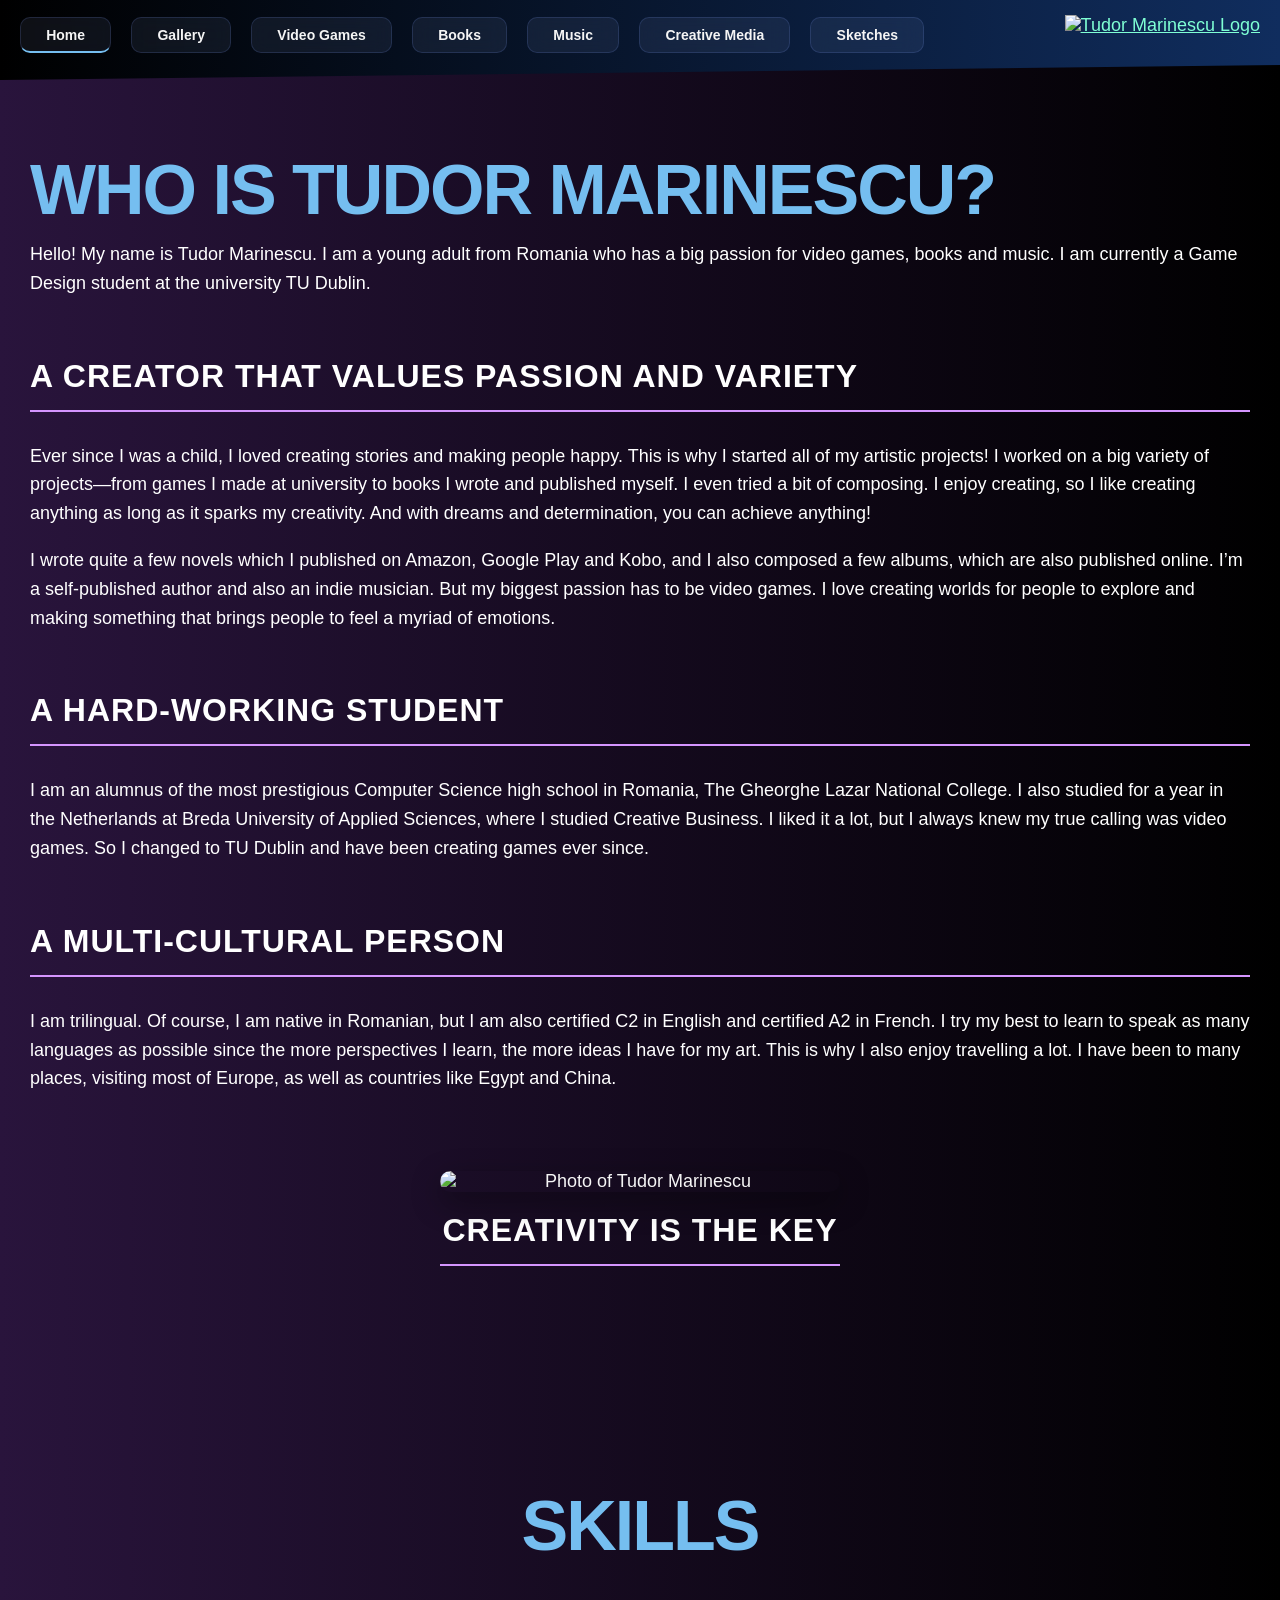
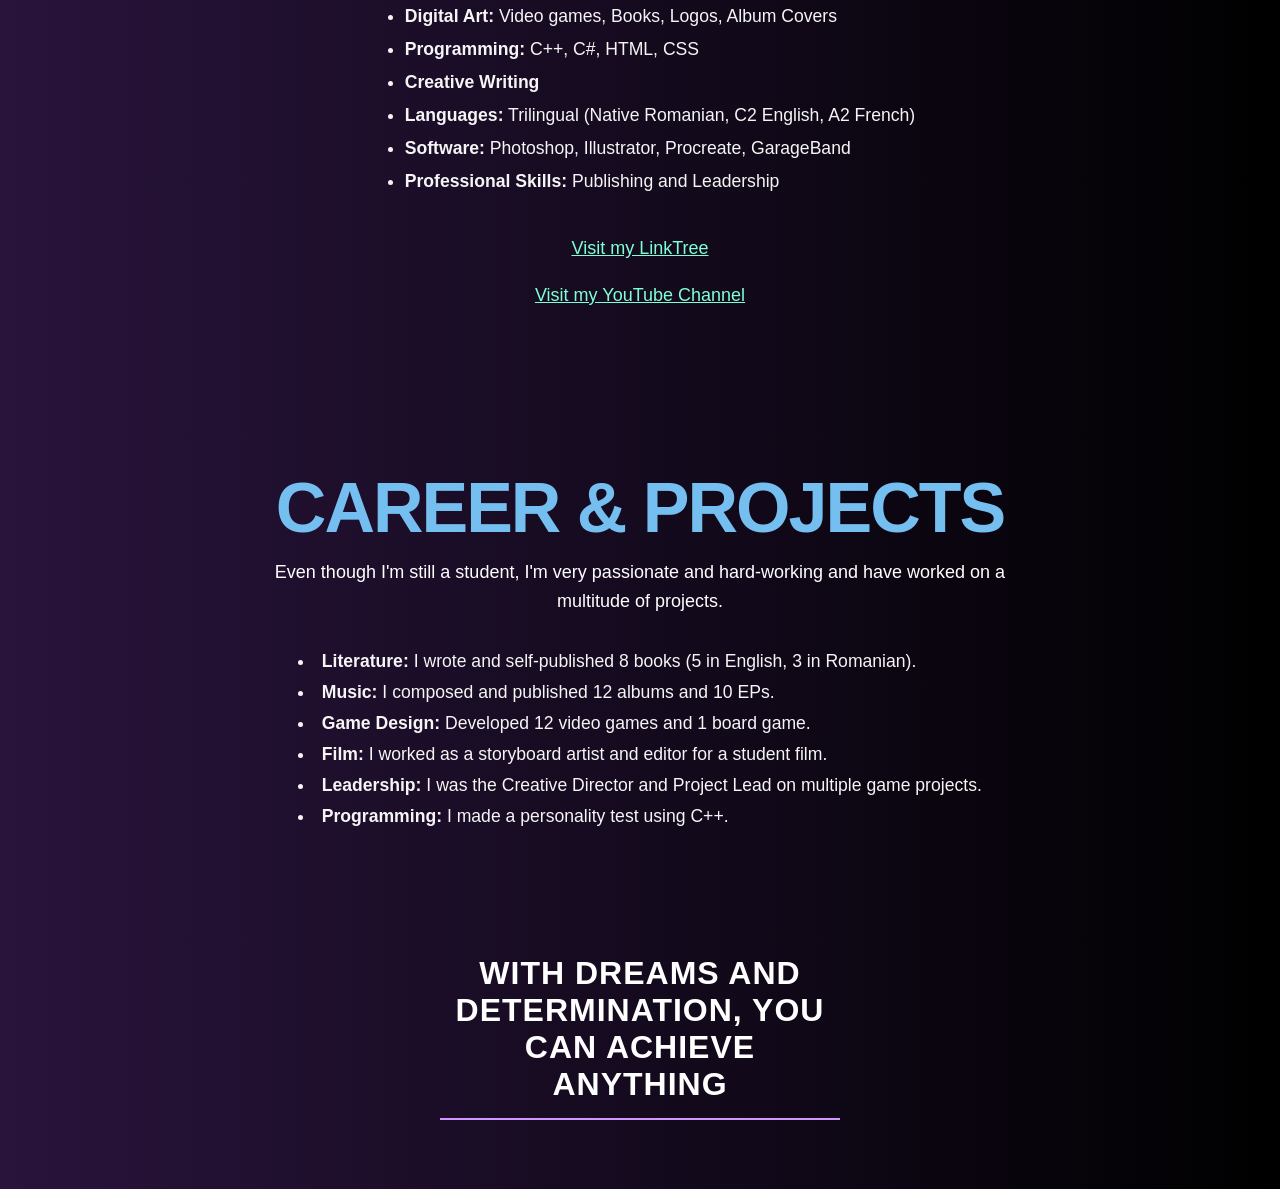
==== index.html @ 8385290d "Many changes Titles now hop and fade in, the burger menu turns into an x and has a new ui when opene" ====
<!DOCTYPE html>
<html lang="en">
<head>
    <meta charset="UTF-8">
    <meta name="viewport" content="width=device-width, initial-scale=1.0">
    <title>Tudor Marinescu | Home</title>
    
    <link rel="icon" type="image/png" href="https://raw.githubusercontent.com/Starlitriver1234/WebsiteArt/main/Images/LogoTudor.png">
    <link rel="stylesheet" href="style.css">
    
    <style>
        html { 
            scroll-behavior: smooth !important; 
        }

        .gallery-header {
            text-align: left;
            padding: 140px 20px 20px 20px;
        }

        .gallery-header h1 {
            font-family: 'Segoe UI', sans-serif;
            font-size: clamp(40px, 8vw, 70px);
            font-weight: 800;
            color: #75BEF0;
            margin: 0;
            letter-spacing: -2px;
            text-transform: uppercase;
        }

        /* Fade logic classes added here */
        .fade-title {
            opacity: 0; 
            transition: opacity 1s ease-in-out; 
        }

        .fade-title.fade-in {
            opacity: 1;
        }

        #Skills.gallery-header, 
        #Career.gallery-header {
            padding-top: 40px;
        }

        .logo-section {
            width: 90%;
            max-width: 400px;
            margin: 40px auto; 
            text-align: center;
            cursor: pointer;
        }

        .logo-section img {
            width: 100%;
            height: auto;
            border-radius: 12px;
            display: block;
            margin: 0 auto;
            box-shadow: 0 10px 30px rgba(0,0,0,0.4);
            transition: opacity 0.4s ease, transform 0.4s ease, filter 0.4s ease;
            will-change: transform, filter; 
            pointer-events: none;
            user-select: none;
        }

        .logo-section:hover img {
            transform: scale(1.04);
            filter: brightness(1.08) contrast(1.02);
        }

        /* --- DESKTOP NAVBAR FIX FOR BACKGROUND GRADIENT --- */
        .navbar::before {
            z-index: -1; 
            pointer-events: none;
        }

        /* --- MOBILE NAV & ANIMATIONS --- */
        @media screen and (max-width: 768px) {
            .menu-toggle {
                display: flex;
                flex-direction: column;
                gap: 5px;
                cursor: pointer;
                z-index: 1003;
            }
            
            .bar {
                width: 25px;
                height: 3px;
                background-color: #75BEF0 !important;
                display: block;
                transform-origin: center;
                transition: all 0.3s ease-in-out;
            }

            .menu-toggle.is-active .bar:nth-child(1) {
                transform: translateY(8px) rotate(45deg);
            }
            .menu-toggle.is-active .bar:nth-child(2) {
                opacity: 0;
            }
            .menu-toggle.is-active .bar:nth-child(3) {
                transform: translateY(-8px) rotate(-45deg);
            }

            .nav-links {
                display: flex; 
                flex-direction: column;
                position: absolute;
                top: 0;
                left: 0;
                width: 100%;
                background: rgba(16, 45, 94, 0.98);
                padding: 90px 0 20px 0;
                box-shadow: 0 15px 35px rgba(0, 0, 0, 0.5);
                border-bottom-left-radius: 16px; 
                border-bottom-right-radius: 16px;
                backdrop-filter: blur(12px);
                -webkit-backdrop-filter: blur(12px);
                z-index: -1; 
                
                /* Smooth Slide Setup */
                opacity: 0;
                visibility: hidden;
                transform: translateY(-100%);
                transition: transform 0.5s ease-in-out, opacity 0.4s ease-in-out, visibility 0.5s;
                max-height: 85vh; 
                overflow-y: auto; 
            }

            .nav-links.active { 
                opacity: 1;
                visibility: visible;
                transform: translateY(0);
            }

            .nav-btn {
                width: 85%;
                margin: 8px auto;
                text-align: center;
                font-size: 16px;
                padding: 14px 20px;
                background: rgba(255, 255, 255, 0.05);
                border: 1px solid rgba(117, 190, 240, 0.2);
                border-radius: 12px;
                box-shadow: 0 4px 6px rgba(0, 0, 0, 0.1);
                display: block;
                
                opacity: 0;
                transform: translateY(-8px);
                transition: opacity 0.3s ease, transform 0.3s ease, background 0.2s, border-color 0.2s;
            }

            .nav-links.active .nav-btn {
                opacity: 1;
                transform: translateY(0);
            }

            .nav-links.active .nav-btn:nth-child(1) { transition-delay: 0.14s; }
            .nav-links.active .nav-btn:nth-child(2) { transition-delay: 0.18s; }
            .nav-links.active .nav-btn:nth-child(3) { transition-delay: 0.22s; }
            .nav-links.active .nav-btn:nth-child(4) { transition-delay: 0.26s; }
            .nav-links.active .nav-btn:nth-child(5) { transition-delay: 0.30s; }
            .nav-links.active .nav-btn:nth-child(6) { transition-delay: 0.34s; }

            .gallery-header {
                padding-top: 100px; 
            }
        }

        /* --- LIGHTBOX MODAL --- */
        .lightbox {
            display: none;
            position: fixed;
            inset: 0;
            background: rgba(0, 0, 0, 0.95);
            z-index: 9999;
            justify-content: center;
            align-items: center;
            user-select: none;
        }

        .lb-content {
            position: relative;
            width: 90vw;
            height: 90vh;
            display: flex;
            justify-content: center;
            align-items: center;
            overflow: hidden;
            border-radius: 4px;
        }

        .lb-content img {
            max-width: 100%;
            max-height: 100%;
            object-fit: contain;
            cursor: zoom-in;
            transition: transform 0.25s cubic-bezier(0.25, 1, 0.5, 1);
            transform-origin: center center;
            will-change: transform;
            user-select: none;
            -webkit-user-drag: none;
        }

        .lb-content img.zoomed {
            transform: scale(2.5);
            cursor: zoom-out;
        }

        /* --- LIGHTBOX BUTTON CONTROLS --- */
        .control-btn {
            position: absolute;
            background: rgba(255, 255, 255, 0.1);
            color: white;
            border: none;
            font-size: 24px;
            width: 50px;
            height: 50px;
            border-radius: 50%;
            cursor: pointer;
            display: flex;
            justify-content: center;
            align-items: center;
            backdrop-filter: blur(4px);
            transition: background 0.2s, transform 0.1s;
            z-index: 10001;
        }

        .control-btn:hover {
            background: rgba(255, 255, 255, 0.25);
        }

        .control-btn:active {
            transform: scale(0.95);
        }

        .close-btn { top: 20px; right: 20px; font-size: 28px; }

        @media screen and (max-width: 768px) {
            .control-btn { width: 44px; height: 44px; font-size: 20px; }
        }
    </style>
</head>

<body>
    <nav class="navbar">
        <div class="menu-toggle" id="mobile-menu">
            <span class="bar"></span>
            <span class="bar"></span>
            <span class="bar"></span>
        </div>
        
        <div class="nav-links">
            <a href="index.html" class="nav-btn active" id="home-link">Home</a>
            <a href="gallery.html" class="nav-btn">Gallery</a> 
            <a href="games.html" class="nav-btn">Video Games</a>
            <a href="books.html" class="nav-btn">Books</a>
            <a href="music.html" class="nav-btn">Music</a>
            <a href="media.html" class="nav-btn">Creative Media</a>
            <a href="sketches.html" class="nav-btn">Sketches</a>
        </div>

        <div class="nav-logo">
            <a href="index.html">
                <img src="https://raw.githubusercontent.com/Starlitriver1234/WebsiteArt/main/Images/LogoTudor.png" alt="Tudor Marinescu Logo">
            </a>
        </div>
    </nav>

    <main>
        <section id="About" class="gallery-header">
            <h1 class="fade-title">Who is Tudor Marinescu?</h1>
            <p>Hello! My name is Tudor Marinescu. I am a young adult from Romania who has a big passion for video games, books and music. I am currently a Game Design student at the university TU Dublin.</p>
            
            <h2>A creator that values passion and variety</h2>
            <p>Ever since I was a child, I loved creating stories and making people happy. This is why I started all of my artistic projects! I worked on a big variety of projects—from games I made at university to books I wrote and published myself. I even tried a bit of composing. I enjoy creating, so I like creating anything as long as it sparks my creativity. And with dreams and determination, you can achieve anything!</p>
            <p>I wrote quite a few novels which I published on Amazon, Google Play and Kobo, and I also composed a few albums, which are also published online. I’m a self-published author and also an indie musician. But my biggest passion has to be video games. I love creating worlds for people to explore and making something that brings people to feel a myriad of emotions.</p>
            
            <h2>A hard-working student</h2>
            <p>I am an alumnus of the most prestigious Computer Science high school in Romania, The Gheorghe Lazar National College. I also studied for a year in the Netherlands at Breda University of Applied Sciences, where I studied Creative Business. I liked it a lot, but I always knew my true calling was video games. So I changed to TU Dublin and have been creating games ever since.</p>
            
            <h2>A multi-cultural person</h2>
            <p>I am trilingual. Of course, I am native in Romanian, but I am also certified C2 in English and certified A2 in French. I try my best to learn to speak as many languages as possible since the more perspectives I learn, the more ideas I have for my art. This is why I also enjoy travelling a lot. I have been to many places, visiting most of Europe, as well as countries like Egypt and China.</p>
        </section>

        <div class="logo-section">
            <img src="https://raw.githubusercontent.com/Starlitriver1234/WebsiteArt/main/Images/Tudor.jpg" alt="Photo of Tudor Marinescu">
            <h2 style="margin-top: 20px;">Creativity is the Key</h2>
        </div>

        <section id="Skills" class="gallery-header">
            <header class="gallery-header">
            <h1 class="fade-title" style="text-align: center;">Skills</h1>
            </header>
            <ul>
                <li><strong>Digital Art:</strong> Video games, Books, Logos, Album Covers</li>
                <li><strong>Programming:</strong> C++, C#, HTML, CSS</li>
                <li><strong>Creative Writing</strong></li>
                <li><strong>Languages:</strong> Trilingual (Native Romanian, C2 English, A2 French)</li>
                <li><strong>Software:</strong> Photoshop, Illustrator, Procreate, GarageBand</li>
                <li><strong>Professional Skills:</strong> Publishing and Leadership</li>
            </ul>
            <p><a href="https://linktr.ee/tudor.marinescu" target="_blank" rel="noopener noreferrer">Visit my LinkTree</a></p>
            <p><a href="https://www.youtube.com/@TudorMarinescu123" target="_blank" rel="noopener noreferrer">Visit my YouTube Channel</a></p>
        </section>

        <section id="Career" class="gallery-header">
            <h1 class="fade-title">Career & Projects</h1>
            <p>Even though I'm still a student, I'm very passionate and hard-working and have worked on a multitude of projects.</p>
            <ul>
                <li><strong>Literature:</strong> I wrote and self-published 8 books (5 in English, 3 in Romanian).</li>
                <li><strong>Music:</strong> I composed and published 12 albums and 10 EPs.</li>
                <li><strong>Game Design:</strong> Developed 12 video games and 1 board game.</li>
                <li><strong>Film:</strong> I worked as a storyboard artist and editor for a student film.</li>
                <li><strong>Leadership:</strong> I was the Creative Director and Project Lead on multiple game projects.</li>
                <li><strong>Programming:</strong> I made a personality test using C++.</li>
            </ul>
        </section>

        <div class="logo-section">
            <img src="https://raw.githubusercontent.com/Starlitriver1234/WebsiteArt/main/Images/Photo.jpg" alt="Tudor's Creative Setup">
            <h2 style="margin-top: 20px;">With dreams and determination, you can achieve anything</h2>
        </div>

        <div class="logo-section">
            <img src="https://raw.githubusercontent.com/Starlitriver1234/WebsiteArt/main/Images/logo.jpg" alt="Tudor Marinescu Brand Logo">
        </div>
    </main>

    <!-- LIGHTBOX HTML -->
    <div id="lightbox" class="lightbox">
        <button class="control-btn close-btn" aria-label="Close lightbox">&times;</button>
        <div class="lb-content">
            <img id="lightbox-img" src="" alt="Full Artwork View" oncontextmenu="return false;" ondragstart="return false;">
        </div>
    </div>

    <script>
        // --- MOBILE NAV LOGIC ---
        const menuBtn = document.querySelector('#mobile-menu');
        const navLinks = document.querySelector('.nav-links');

        if (menuBtn && navLinks) {
            // Toggle menu open/close and trigger burger animation (X)
            menuBtn.addEventListener('click', () => {
                navLinks.classList.toggle('active');
                menuBtn.classList.toggle('is-active');
            });
            
            // Close the menu automatically when a link is clicked
            document.querySelectorAll('.nav-btn').forEach(btn => {
                btn.addEventListener('click', () => {
                    navLinks.classList.remove('active');
                    menuBtn.classList.remove('is-active');
                });
            });
        }


        // Reset Scroll on Refresh
        if (history.scrollRestoration) {
            history.scrollRestoration = 'manual';
        }
        window.scrollTo(0, 0);

        // --- LIGHTBOX & ZOOM LOGIC ---
        const lb = document.getElementById('lightbox');
        const lbImg = document.getElementById('lightbox-img');
        const mediaSections = document.querySelectorAll('.logo-section'); 

        // --- GALLERY COMPRESSION APPLIED TO PREVIEW IMAGES ---
        const cacheVersion = "1";
        document.querySelectorAll('.logo-section img').forEach(img => {
            const rawUrl = img.src;
            img.setAttribute('data-raw', rawUrl); 
            img.loading = "lazy";
            img.decoding = "async";
            
            const cleanUrl = rawUrl.replace(/^https?:\/\//, '');
            img.src = `https://images.weserv.nl/?url=${cleanUrl}&w=600&q=82&v=${cacheVersion}`;
            
            img.onerror = () => { img.src = rawUrl; };
        });

        const resetZoom = () => {
            lbImg.classList.remove('zoomed');
            lbImg.style.transform = '';
            lbImg.style.transformOrigin = 'center center';
        };

        const closeLb = () => {
            lb.style.display = "none";
            resetZoom();
            lbImg.src = ""; 
            document.body.style.overflow = "";
        };

        mediaSections.forEach(section => {
            const img = section.querySelector('img');
            if (!img) return;
            
            section.onmouseenter = () => {
                const prefetchRaw = new Image();
                prefetchRaw.src = img.getAttribute('data-raw');
            };

            section.onclick = () => {
                lb.style.display = "flex";
                resetZoom();
                lbImg.src = img.getAttribute('data-raw'); 
                document.body.style.overflow = "hidden";
            };
        });

        const handlePan = (e) => {
            if (!lbImg.classList.contains('zoomed')) return;
            
            const rect = document.querySelector('.lb-content').getBoundingClientRect();
            
            let clientX, clientY;
            if (e.touches && e.touches.length > 0) {
                clientX = e.touches[0].clientX;
                clientY = e.touches[0].clientY;
            } else {
                clientX = e.clientX;
                clientY = e.clientY;
            }
            
            if (clientX === undefined || clientY === undefined) return;

            const x = ((clientX - rect.left) / rect.width) * 100;
            const y = ((clientY - rect.top) / rect.height) * 100;

            lbImg.style.transformOrigin = `${x}% ${y}%`;
        };

        lbImg.onclick = (e) => {
            e.stopPropagation();
            lbImg.classList.toggle('zoomed');
            if (lbImg.classList.contains('zoomed')) {
                handlePan(e);
            } else {
                lbImg.style.transformOrigin = 'center center';
            }
        };

        lbImg.onmousemove = handlePan;
        lbImg.ontouchmove = handlePan;

        document.querySelector('.close-btn').onclick = closeLb;

        lb.onclick = (e) => { 
            if (e.target === lb || e.target.classList.contains('lb-content')) {
                closeLb();
            }
        };

        window.onkeydown = (e) => {
            if (lb.style.display === "flex" && e.key === "Escape") {
                closeLb();
            }
        };

        document.addEventListener('contextmenu', (e) => { if (e.target.id === 'lightbox-img') e.preventDefault(); });
        document.addEventListener('dragstart', (e) => { if (e.target.id === 'lightbox-img') e.preventDefault(); });

        // --- Fade logic below ---
        const titles = document.querySelectorAll('.fade-title');

        const observer = new IntersectionObserver((entries) => {
            entries.forEach(entry => {
                if (entry.isIntersecting) {
                    entry.target.classList.add('fade-in');
                } else {
                    entry.target.classList.remove('fade-in');
                }
            });
        }, {
            root: null,
            threshold: 0.1 
        });

        titles.forEach(title => {
            observer.observe(title);
        });

    </script>
</body>
</html>
---- style.css ----
/* =========================================
   1. GLOBAL STYLES & RESET
   ========================================= */
html {
    background-color: #000;
    overflow-x: hidden;
    scroll-behavior: smooth !important;
}

body {
    font-family: 'Lucida Sans', sans-serif;
    color: whitesmoke;
    font-size: 18px;
    font-weight: 300;
    margin: 0; 
    padding: 10px;
    min-height: 100vh;
    overscroll-behavior-y: none;
    background-image: linear-gradient(to right, #29143c, black);
    background-size: 100% 300%;
    background-attachment: scroll;
}

h1 {
    font-family: 'Segoe UI', sans-serif;
    font-size: clamp(40px, 8vw, 70px);
    font-weight: 800;
    color: #75BEF0;
    margin: 0;
    letter-spacing: -2px;
    text-transform: uppercase;
}

h2 {
    color: #ffffff;
    font-family: 'Segoe UI', sans-serif;
    text-transform: uppercase;
    letter-spacing: 1px;
    font-size: 32px;
    font-weight: 700;
    border-bottom: 2px solid #d595ff;
    padding-bottom: 15px;
    margin-top: 60px;
    margin-bottom: 30px;
    width: 100%;
}

h3 {
    color: #ffffff;
    font-family: 'Segoe UI', sans-serif;
    text-transform: uppercase;
    letter-spacing: 1px;
    font-size: 20px;
    font-weight: 700;
    width: fit-content; 
    float: right; 
    clear: both; 
    border-bottom: 2px solid #ffffff; 
    padding-bottom: 15px;
    margin-top: 60px;
    margin-bottom: 30px;
    margin-right: 10px;
    text-shadow: 0px 0px 5px rgba(0, 0, 0, 0.5);
    mix-blend-mode: difference;
}

h4 {
    color: #ffffff;
    font-family: 'Segoe UI', sans-serif;
    text-transform: uppercase;
    letter-spacing: 1px;
    font-size: 20px;
    font-weight: 700;
    border-bottom: 2px solid #d595ff;
    padding-bottom: 15px;
    margin-top: 15px;
    margin-bottom: 30px;
}

p {
    color: rgb(255, 255, 255);
    font-size: 18px;
    margin-top: 10px;
    line-height: 1.6;
}

a {
    color: aquamarine;
}

/* =========================================
   2. SECTIONS (Skills & Career)
   ========================================= */
#Skills {
    text-align: center;
    padding: 100px 20px;
}

#Skills ul {
    display: inline-block;
    text-align: left;
    margin: 20px auto;
}

#Skills li {
    font-size: 1.1rem;
    margin-bottom: 12px;
}

#Career {
    text-align: center;
    padding: 40px 20px;
    max-width: 800px;
    margin: 0 auto;
}

#Career ul {
    list-style-position: inside;
    text-align: left;
    display: inline-block;
    padding: 0;
}

#Career li {
    margin-bottom: 10px;
    font-size: 1.1rem;
}

/* =========================================
   3. NAVIGATION BAR
   ========================================= */
.navbar {
    position: fixed;
    top: 0;
    left: 0;
    width: 100%;
    box-sizing: border-box;
    display: flex;
    justify-content: space-between;
    align-items: center;
    z-index: 1000;
    padding: 15px 20px 25px 20px; 
    background: transparent;
    transition: transform 0.2s ease-in-out;
}

/* Asymmetric triangle background fixed to z-index: -1 so it stays behind desktop links */
.navbar::before {
    content: "";
    position: absolute;
    top: 0;
    left: 0;
    width: 100%;
    height: 100%;
    background-image: linear-gradient(to right, rgb(0, 0, 0), #102D5E);
    clip-path: polygon(0 0, 100% 0, 100% calc(100% - 15px), 0 100%);
    z-index: -1; 
    pointer-events: none;
}

.nav-links {
    display: flex;
    gap: 20px;
}

.nav-btn {
    text-decoration: none;
    font-family: 'Segoe UI', sans-serif;
    font-weight: 600;
    font-size: clamp(12px, 1.5vw, 14px);
    color: whitesmoke;
    padding: 0.6em 1.8em;
    background: rgba(140, 160, 207, 0.1);
    border: 1.5px solid rgba(113, 133, 213, 0.2);
    border-radius: 10px;
    backdrop-filter: blur(10px);
    transition: all 0.2s ease;
}

.menu-toggle {
    display: none;
    flex-direction: column;
    cursor: pointer;
    gap: 5px;
}

.bar {
    width: 25px;
    height: 3px;
    background-color: #75BEF0 !important;
    transition: 0.3s;
    display: block;
}

.nav-logo img {
    height: 40px;
    width: auto;
    display: block;
}

/* Navbar Button Hover Effect */
.nav-btn:hover {
    color: #75BEF0;
    text-shadow: 0 0 10px rgba(117, 190, 240, 0.8);
    transform: translateY(-2px);
    transition: all 0.3s ease;
}

.nav-btn.active {
    border-bottom: 2px solid #75BEF0;
}

/* =========================================
   4. GALLERY & ANIMATIONS
   ========================================= */
.gallery-header {
    text-align: left;
    padding: 120px 20px 40px 20px;
    max-width: 100%;
}

/* --- TITLE FADE & HOP ANIMATION --- */
.fade-title {
    opacity: 0;
    transform: translateY(30px);
    transition: opacity 0.4s ease, transform 0.4s ease;
    will-change: opacity, transform;
}

.fade-title.fade-in {
    animation: fadeAndHop 0.75s cubic-bezier(0.175, 0.885, 0.32, 1.275) forwards;
}

@keyframes fadeAndHop {
    0% {
        opacity: 0;
        transform: translateY(30px); /* Starts below */
    }
    60% {
        opacity: 1;
        transform: translateY(-8px); /* Small hop above the line */
    }
    100% {
        opacity: 1;
        transform: translateY(0);   /* Settles in place */
    }
}

h1[id], section[id] {
    scroll-margin-top: 100px;
}

.scroll-track {
    height: 90vh;
    position: relative;
    overflow: visible; 
    margin-top: 60px;
    margin-bottom: 150px;
    display: block;
    clear: both;
}

.sliding-image {
    position: sticky;
    top: 25%;
    width: 500px;
    z-index: 5;
    transform: translateX(-100%);
    transition: transform 0.2s ease-out;
    will-change: transform;
    display: block;
}

.title {
    position: sticky;
    top: 40%;
    z-index: 10;
    padding-right: 20px;
    color: white;
    font-family: 'Segoe UI', sans-serif;
    font-weight: 800;
    font-size: clamp(30px, 6vw, 60px);
    text-align: right;
    margin: 0;
}

.full-gallery-grid {
    column-count: 3;
    column-gap: 20px;
    padding: 40px 20px;
    max-width: 1400px;
    margin: 0 auto;
}

.art-card {
    break-inside: avoid;
    margin-bottom: 20px;
    background: #111;
    border-radius: 12px;
    overflow: hidden;
    animation: fadeIn 0.6s ease backwards;
}

.art-card img {
    width: 100%;
    height: auto;
    display: block;
    cursor: pointer;
    transition: all 0.5s ease;
}

/* =========================================
   5. LIGHTBOX & VIDEO
   ========================================= */
.lightbox {
    display: none;
    position: fixed;
    inset: 0;
    background: rgba(0, 0, 0, 0.95);
    z-index: 9999;
    justify-content: center;
    align-items: center;
}

.video-wrapper {
    width: 100%;
    max-width: 800px;
    margin: 30px auto;
}

.video-container {
    position: relative;
    padding-bottom: 56.25%;
    height: 0;
    overflow: hidden;
    border-radius: 12px;
    background: #000;
}

.video-container iframe {
    position: absolute;
    top: 0;
    left: 0;
    width: 100%;
    height: 100%;
    border: 0;
}

.image-row {
    display: flex;
    flex-wrap: wrap;
    justify-content: center;
    gap: 15px;
    margin: 20px 0;
}

.image-row .logo-section {
    flex: 1;
    min-width: 280px;
    margin: 10px auto;
}

.poem-block {
    text-align: center;
    font-style: italic;
    margin: 40px 0;
    color: #75BEF0;
}

.logo-section {
    flex: 1;
    min-width: 300px;
    max-width: 800px;
    margin: 0;
}

/* =========================================
   6. MOBILE OPTIMIZATIONS
   ========================================= */

@media screen and (max-width: 768px) {
    
    /* --- Hamburger to 'X' Animation --- */
    .menu-toggle { 
        display: flex; 
        z-index: 1003;
    }
    
    .menu-toggle .bar {
        transform-origin: center;
        transition: all 0.3s ease-in-out;
    }

    .menu-toggle.is-active .bar:nth-child(1) {
        transform: translateY(8px) rotate(45deg);
    }
    .menu-toggle.is-active .bar:nth-child(2) {
        opacity: 0;
    }
    .menu-toggle.is-active .bar:nth-child(3) {
        transform: translateY(-8px) rotate(-45deg);
    }

    /* --- Refined Smooth Slide-Down Menu --- */
    .nav-links {
        display: flex;
        flex-direction: column;
        position: absolute;
        top: 0;
        left: 0;
        width: 100%;
        background: rgba(16, 45, 94, 0.98);
        padding: 90px 0 20px 0;
        box-shadow: 0 15px 35px rgba(0, 0, 0, 0.5);
        border-bottom-left-radius: 16px; 
        border-bottom-right-radius: 16px;
        backdrop-filter: blur(12px);
        -webkit-backdrop-filter: blur(12px);
        z-index: 1;
        
        /* Smooth vertical slide & transition */
        opacity: 0;
        visibility: hidden;
        transform: translateY(-100%); 
        transition: transform 0.5s ease-in-out, opacity 0.4s ease-in-out, visibility 0.5s;
        max-height: 85vh; 
        overflow-y: auto; 
    }
    
    .nav-links.active { 
        opacity: 1;
        visibility: visible;
        transform: translateY(0); 
    }

    /* --- Mobile Buttons & Staggered Cascade --- */
    .nav-btn { 
        width: 85%;
        margin: 8px auto;
        text-align: center; 
        font-size: 16px;
        padding: 14px 20px;
        background: rgba(255, 255, 255, 0.05);
        border: 1px solid rgba(117, 190, 240, 0.2);
        border-radius: 12px;
        box-shadow: 0 4px 6px rgba(0, 0, 0, 0.1);
        
        /* Cascading entry state */
        opacity: 0;
        transform: translateY(-8px);
        transition: opacity 0.3s ease, transform 0.3s ease, background 0.2s, border-color 0.2s;
    }

    /* Stagger button entrance when active */
    .nav-links.active .nav-btn {
        opacity: 1;
        transform: translateY(0);
    }

    .nav-links.active .nav-btn:nth-child(1) { transition-delay: 0.14s; }
    .nav-links.active .nav-btn:nth-child(2) { transition-delay: 0.18s; }
    .nav-links.active .nav-btn:nth-child(3) { transition-delay: 0.22s; }
    .nav-links.active .nav-btn:nth-child(4) { transition-delay: 0.26s; }
    .nav-links.active .nav-btn:nth-child(5) { transition-delay: 0.30s; }
    .nav-links.active .nav-btn:nth-child(6) { transition-delay: 0.34s; }

    .nav-btn:active {
        transform: scale(0.96);
        background: rgba(117, 190, 240, 0.15);
        border-color: #75BEF0;
    }

    .nav-btn.active {
        border-bottom: 1px solid rgba(117, 190, 240, 0.2);
        background: rgba(117, 190, 240, 0.1);
        color: #75BEF0;
    }

    .sliding-image {
        width: 80%;
        top: 30%;
    }

    .full-gallery-grid { 
        column-count: 2; 
        padding: 20px 10px; 
    }
    
    #Career, #Skills { 
        padding: 40px 15px; 
    }
    
    h1 { font-size: 36px; }
    h2 { font-size: 26px; }
}

@media screen and (max-width: 480px) {
    .full-gallery-grid { column-count: 1; }
    
    .logo-section {
        min-width: 100%;
    }

    .title {
        font-size: 28px;
        position: relative;
        top: 0;
        text-align: center;
        padding: 20px;
    }
}
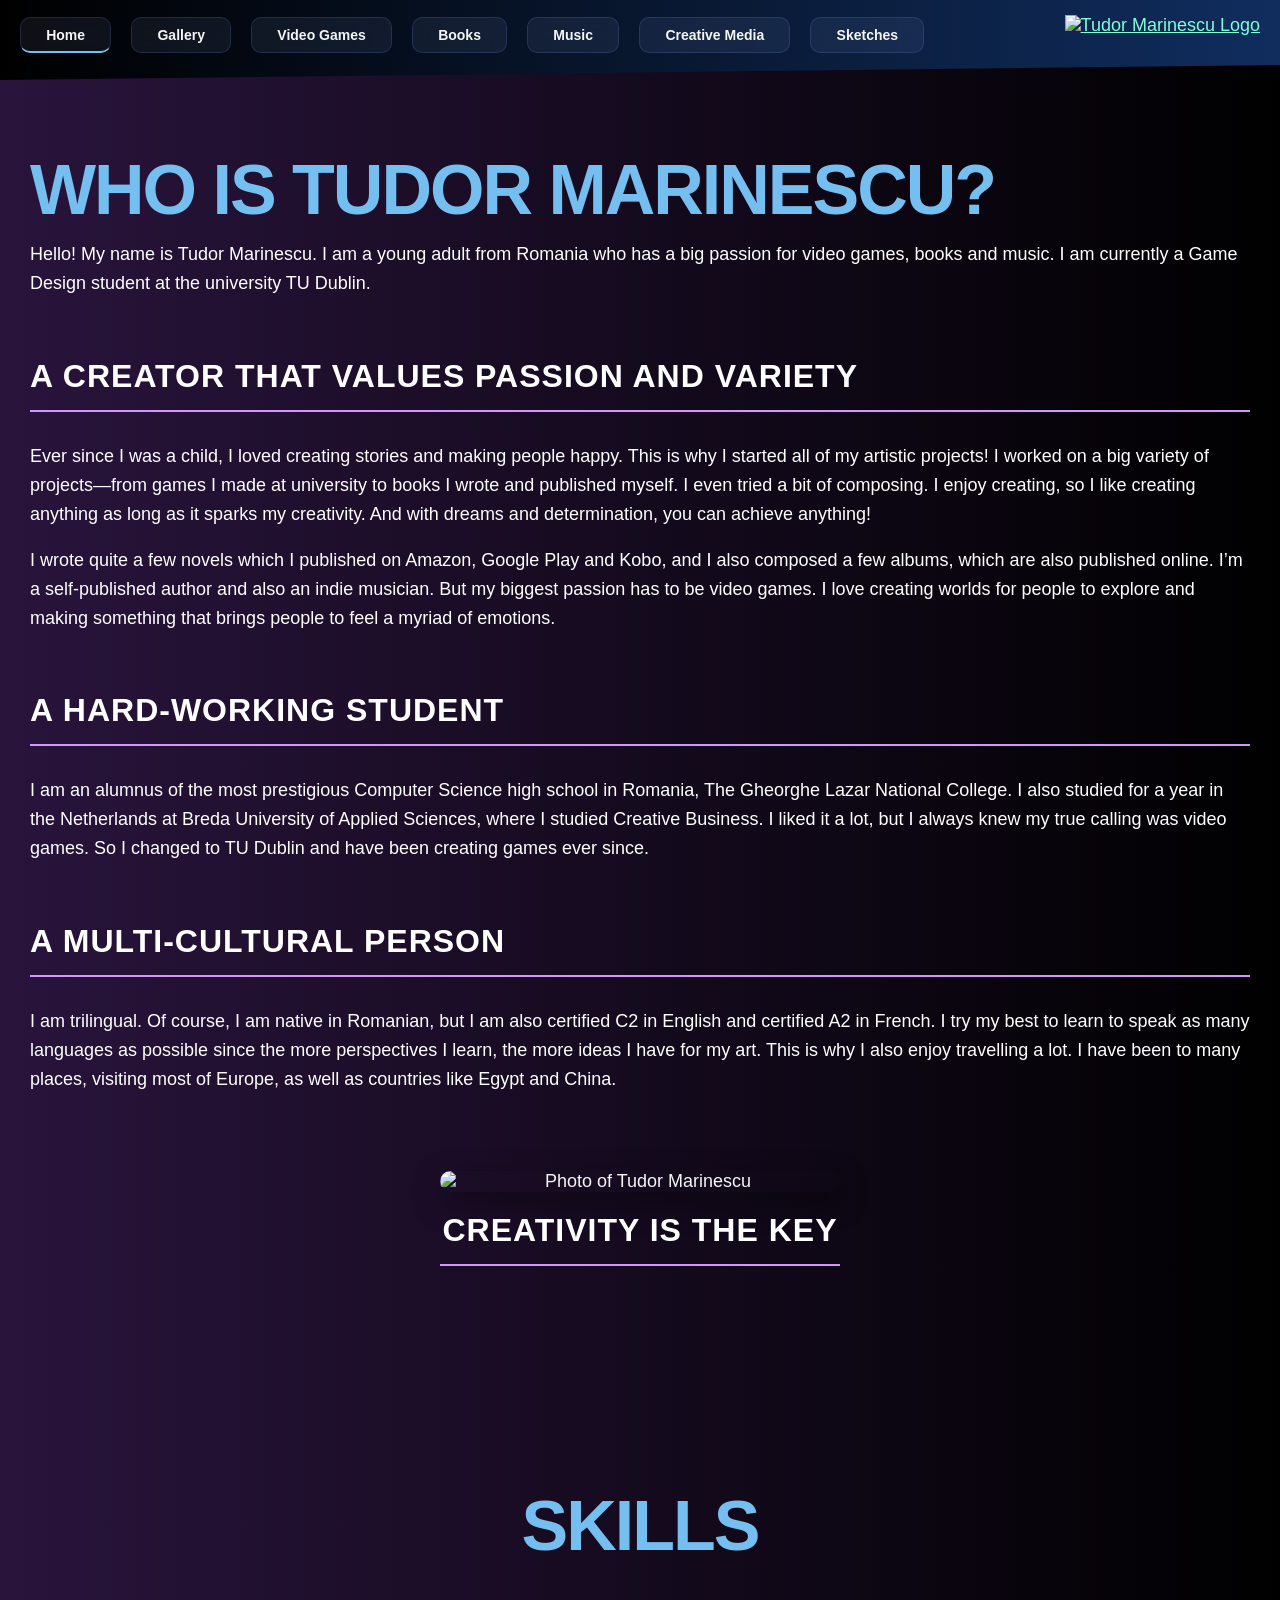
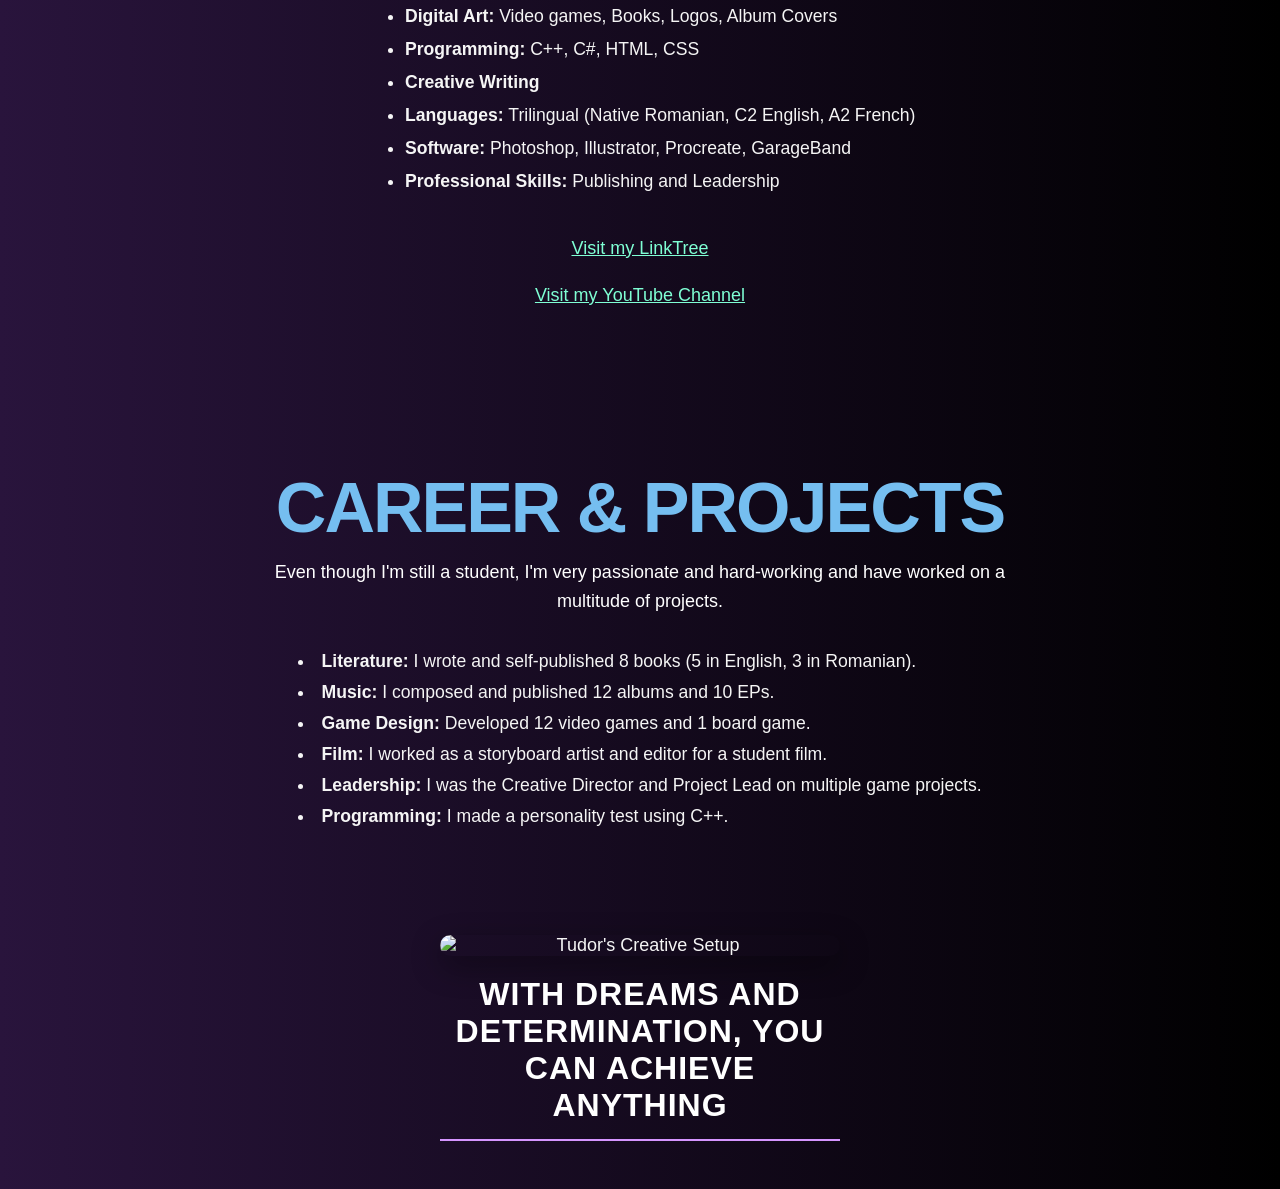
==== commit d67adfeb: "added animations to all text and redid some of the ui" ====
--- a/index.html
+++ b/index.html
@@ -28,14 +28,24 @@
             text-transform: uppercase;
         }
 
-        /* Fade logic classes added here */
         .fade-title {
             opacity: 0; 
-            transition: opacity 1s ease-in-out; 
-        }
-
-        .fade-title.fade-in {
+            transform: translateX(25px);
+            transition: opacity 0.9s ease, transform 0.9s ease; 
+            will-change: opacity, transform;
+        }
+
+        .slide-side {
+            opacity: 0;
+            transform: translateX(15px);
+            transition: opacity 0.9s ease, transform 0.9s ease;
+            will-change: opacity, transform;
+        }
+
+        .fade-title.fade-in, 
+        .slide-side.fade-in {
             opacity: 1;
+            transform: translateX(0);
         }
 
         #Skills.gallery-header, 
@@ -69,13 +79,11 @@
             filter: brightness(1.08) contrast(1.02);
         }
 
-        /* --- DESKTOP NAVBAR FIX FOR BACKGROUND GRADIENT --- */
         .navbar::before {
             z-index: -1; 
             pointer-events: none;
         }
 
-        /* --- MOBILE NAV & ANIMATIONS --- */
         @media screen and (max-width: 768px) {
             .menu-toggle {
                 display: flex;
@@ -120,7 +128,6 @@
                 -webkit-backdrop-filter: blur(12px);
                 z-index: -1; 
                 
-                /* Smooth Slide Setup */
                 opacity: 0;
                 visibility: hidden;
                 transform: translateY(-100%);
@@ -169,7 +176,6 @@
             }
         }
 
-        /* --- LIGHTBOX MODAL --- */
         .lightbox {
             display: none;
             position: fixed;
@@ -209,7 +215,6 @@
             cursor: zoom-out;
         }
 
-        /* --- LIGHTBOX BUTTON CONTROLS --- */
         .control-btn {
             position: absolute;
             background: rgba(255, 255, 255, 0.1);
@@ -272,56 +277,56 @@
     <main>
         <section id="About" class="gallery-header">
             <h1 class="fade-title">Who is Tudor Marinescu?</h1>
-            <p>Hello! My name is Tudor Marinescu. I am a young adult from Romania who has a big passion for video games, books and music. I am currently a Game Design student at the university TU Dublin.</p>
-            
-            <h2>A creator that values passion and variety</h2>
-            <p>Ever since I was a child, I loved creating stories and making people happy. This is why I started all of my artistic projects! I worked on a big variety of projects—from games I made at university to books I wrote and published myself. I even tried a bit of composing. I enjoy creating, so I like creating anything as long as it sparks my creativity. And with dreams and determination, you can achieve anything!</p>
-            <p>I wrote quite a few novels which I published on Amazon, Google Play and Kobo, and I also composed a few albums, which are also published online. I’m a self-published author and also an indie musician. But my biggest passion has to be video games. I love creating worlds for people to explore and making something that brings people to feel a myriad of emotions.</p>
-            
-            <h2>A hard-working student</h2>
-            <p>I am an alumnus of the most prestigious Computer Science high school in Romania, The Gheorghe Lazar National College. I also studied for a year in the Netherlands at Breda University of Applied Sciences, where I studied Creative Business. I liked it a lot, but I always knew my true calling was video games. So I changed to TU Dublin and have been creating games ever since.</p>
-            
-            <h2>A multi-cultural person</h2>
-            <p>I am trilingual. Of course, I am native in Romanian, but I am also certified C2 in English and certified A2 in French. I try my best to learn to speak as many languages as possible since the more perspectives I learn, the more ideas I have for my art. This is why I also enjoy travelling a lot. I have been to many places, visiting most of Europe, as well as countries like Egypt and China.</p>
+            <p class="slide-side">Hello! My name is Tudor Marinescu. I am a young adult from Romania who has a big passion for video games, books and music. I am currently a Game Design student at the university TU Dublin.</p>
+            
+            <h2 class="slide-side">A creator that values passion and variety</h2>
+            <p class="slide-side">Ever since I was a child, I loved creating stories and making people happy. This is why I started all of my artistic projects! I worked on a big variety of projects—from games I made at university to books I wrote and published myself. I even tried a bit of composing. I enjoy creating, so I like creating anything as long as it sparks my creativity. And with dreams and determination, you can achieve anything!</p>
+            <p class="slide-side">I wrote quite a few novels which I published on Amazon, Google Play and Kobo, and I also composed a few albums, which are also published online. I’m a self-published author and also an indie musician. But my biggest passion has to be video games. I love creating worlds for people to explore and making something that brings people to feel a myriad of emotions.</p>
+            
+            <h2 class="slide-side">A hard-working student</h2>
+            <p class="slide-side">I am an alumnus of the most prestigious Computer Science high school in Romania, The Gheorghe Lazar National College. I also studied for a year in the Netherlands at Breda University of Applied Sciences, where I studied Creative Business. I liked it a lot, but I always knew my true calling was video games. So I changed to TU Dublin and have been creating games ever since.</p>
+            
+            <h2 class="slide-side">A multi-cultural person</h2>
+            <p class="slide-side">I am trilingual. Of course, I am native in Romanian, but I am also certified C2 in English and certified A2 in French. I try my best to learn to speak as many languages as possible since the more perspectives I learn, the more ideas I have for my art. This is why I also enjoy travelling a lot. I have been to many places, visiting most of Europe, as well as countries like Egypt and China.</p>
         </section>
 
         <div class="logo-section">
             <img src="https://raw.githubusercontent.com/Starlitriver1234/WebsiteArt/main/Images/Tudor.jpg" alt="Photo of Tudor Marinescu">
-            <h2 style="margin-top: 20px;">Creativity is the Key</h2>
+            <h2 class="slide-side" style="margin-top: 20px;">Creativity is the Key</h2>
         </div>
 
         <section id="Skills" class="gallery-header">
             <header class="gallery-header">
-            <h1 class="fade-title" style="text-align: center;">Skills</h1>
+                <h1 class="fade-title" style="text-align: center;">Skills</h1>
             </header>
             <ul>
-                <li><strong>Digital Art:</strong> Video games, Books, Logos, Album Covers</li>
-                <li><strong>Programming:</strong> C++, C#, HTML, CSS</li>
-                <li><strong>Creative Writing</strong></li>
-                <li><strong>Languages:</strong> Trilingual (Native Romanian, C2 English, A2 French)</li>
-                <li><strong>Software:</strong> Photoshop, Illustrator, Procreate, GarageBand</li>
-                <li><strong>Professional Skills:</strong> Publishing and Leadership</li>
+                <li class="slide-side"><strong>Digital Art:</strong> Video games, Books, Logos, Album Covers</li>
+                <li class="slide-side"><strong>Programming:</strong> C++, C#, HTML, CSS</li>
+                <li class="slide-side"><strong>Creative Writing</strong></li>
+                <li class="slide-side"><strong>Languages:</strong> Trilingual (Native Romanian, C2 English, A2 French)</li>
+                <li class="slide-side"><strong>Software:</strong> Photoshop, Illustrator, Procreate, GarageBand</li>
+                <li class="slide-side"><strong>Professional Skills:</strong> Publishing and Leadership</li>
             </ul>
-            <p><a href="https://linktr.ee/tudor.marinescu" target="_blank" rel="noopener noreferrer">Visit my LinkTree</a></p>
-            <p><a href="https://www.youtube.com/@TudorMarinescu123" target="_blank" rel="noopener noreferrer">Visit my YouTube Channel</a></p>
+            <p class="slide-side"><a href="https://linktr.ee/tudor.marinescu" target="_blank" rel="noopener noreferrer">Visit my LinkTree</a></p>
+            <p class="slide-side"><a href="https://www.youtube.com/@TudorMarinescu123" target="_blank" rel="noopener noreferrer">Visit my YouTube Channel</a></p>
         </section>
 
         <section id="Career" class="gallery-header">
             <h1 class="fade-title">Career & Projects</h1>
-            <p>Even though I'm still a student, I'm very passionate and hard-working and have worked on a multitude of projects.</p>
+            <p class="slide-side">Even though I'm still a student, I'm very passionate and hard-working and have worked on a multitude of projects.</p>
             <ul>
-                <li><strong>Literature:</strong> I wrote and self-published 8 books (5 in English, 3 in Romanian).</li>
-                <li><strong>Music:</strong> I composed and published 12 albums and 10 EPs.</li>
-                <li><strong>Game Design:</strong> Developed 12 video games and 1 board game.</li>
-                <li><strong>Film:</strong> I worked as a storyboard artist and editor for a student film.</li>
-                <li><strong>Leadership:</strong> I was the Creative Director and Project Lead on multiple game projects.</li>
-                <li><strong>Programming:</strong> I made a personality test using C++.</li>
+                <li class="slide-side"><strong>Literature:</strong> I wrote and self-published 8 books (5 in English, 3 in Romanian).</li>
+                <li class="slide-side"><strong>Music:</strong> I composed and published 12 albums and 10 EPs.</li>
+                <li class="slide-side"><strong>Game Design:</strong> Developed 12 video games and 1 board game.</li>
+                <li class="slide-side"><strong>Film:</strong> I worked as a storyboard artist and editor for a student film.</li>
+                <li class="slide-side"><strong>Leadership:</strong> I was the Creative Director and Project Lead on multiple game projects.</li>
+                <li class="slide-side"><strong>Programming:</strong> I made a personality test using C++.</li>
             </ul>
         </section>
 
         <div class="logo-section">
             <img src="https://raw.githubusercontent.com/Starlitriver1234/WebsiteArt/main/Images/Photo.jpg" alt="Tudor's Creative Setup">
-            <h2 style="margin-top: 20px;">With dreams and determination, you can achieve anything</h2>
+            <h2 class="slide-side" style="margin-top: 20px;">With dreams and determination, you can achieve anything</h2>
         </div>
 
         <div class="logo-section">
@@ -329,7 +334,6 @@
         </div>
     </main>
 
-    <!-- LIGHTBOX HTML -->
     <div id="lightbox" class="lightbox">
         <button class="control-btn close-btn" aria-label="Close lightbox">&times;</button>
         <div class="lb-content">
@@ -343,13 +347,11 @@
         const navLinks = document.querySelector('.nav-links');
 
         if (menuBtn && navLinks) {
-            // Toggle menu open/close and trigger burger animation (X)
             menuBtn.addEventListener('click', () => {
                 navLinks.classList.toggle('active');
                 menuBtn.classList.toggle('is-active');
             });
             
-            // Close the menu automatically when a link is clicked
             document.querySelectorAll('.nav-btn').forEach(btn => {
                 btn.addEventListener('click', () => {
                     navLinks.classList.remove('active');
@@ -358,8 +360,6 @@
             });
         }
 
-
-        // Reset Scroll on Refresh
         if (history.scrollRestoration) {
             history.scrollRestoration = 'manual';
         }
@@ -370,7 +370,6 @@
         const lbImg = document.getElementById('lightbox-img');
         const mediaSections = document.querySelectorAll('.logo-section'); 
 
-        // --- GALLERY COMPRESSION APPLIED TO PREVIEW IMAGES ---
         const cacheVersion = "1";
         document.querySelectorAll('.logo-section img').forEach(img => {
             const rawUrl = img.src;
@@ -466,8 +465,8 @@
         document.addEventListener('contextmenu', (e) => { if (e.target.id === 'lightbox-img') e.preventDefault(); });
         document.addEventListener('dragstart', (e) => { if (e.target.id === 'lightbox-img') e.preventDefault(); });
 
-        // --- Fade logic below ---
-        const titles = document.querySelectorAll('.fade-title');
+        // --- INTERSECTION OBSERVER FOR SIDE-SLIDING TEXT ---
+        const animatedElements = document.querySelectorAll('.fade-title, .slide-side');
 
         const observer = new IntersectionObserver((entries) => {
             entries.forEach(entry => {
@@ -482,10 +481,9 @@
             threshold: 0.1 
         });
 
-        titles.forEach(title => {
-            observer.observe(title);
+        animatedElements.forEach(el => {
+            observer.observe(el);
         });
-
     </script>
 </body>
 </html>
--- a/style.css
+++ b/style.css
@@ -144,7 +144,6 @@
     transition: transform 0.2s ease-in-out;
 }
 
-/* Asymmetric triangle background fixed to z-index: -1 so it stays behind desktop links */
 .navbar::before {
     content: "";
     position: absolute;
@@ -401,7 +400,6 @@
         transform: translateY(-8px) rotate(-45deg);
     }
 
-    /* --- Refined Smooth Slide-Down Menu --- */
     .nav-links {
         display: flex;
         flex-direction: column;
@@ -417,8 +415,6 @@
         backdrop-filter: blur(12px);
         -webkit-backdrop-filter: blur(12px);
         z-index: 1;
-        
-        /* Smooth vertical slide & transition */
         opacity: 0;
         visibility: hidden;
         transform: translateY(-100%); 
@@ -433,7 +429,6 @@
         transform: translateY(0); 
     }
 
-    /* --- Mobile Buttons & Staggered Cascade --- */
     .nav-btn { 
         width: 85%;
         margin: 8px auto;
@@ -445,13 +440,11 @@
         border-radius: 12px;
         box-shadow: 0 4px 6px rgba(0, 0, 0, 0.1);
         
-        /* Cascading entry state */
         opacity: 0;
         transform: translateY(-8px);
         transition: opacity 0.3s ease, transform 0.3s ease, background 0.2s, border-color 0.2s;
     }
 
-    /* Stagger button entrance when active */
     .nav-links.active .nav-btn {
         opacity: 1;
         transform: translateY(0);
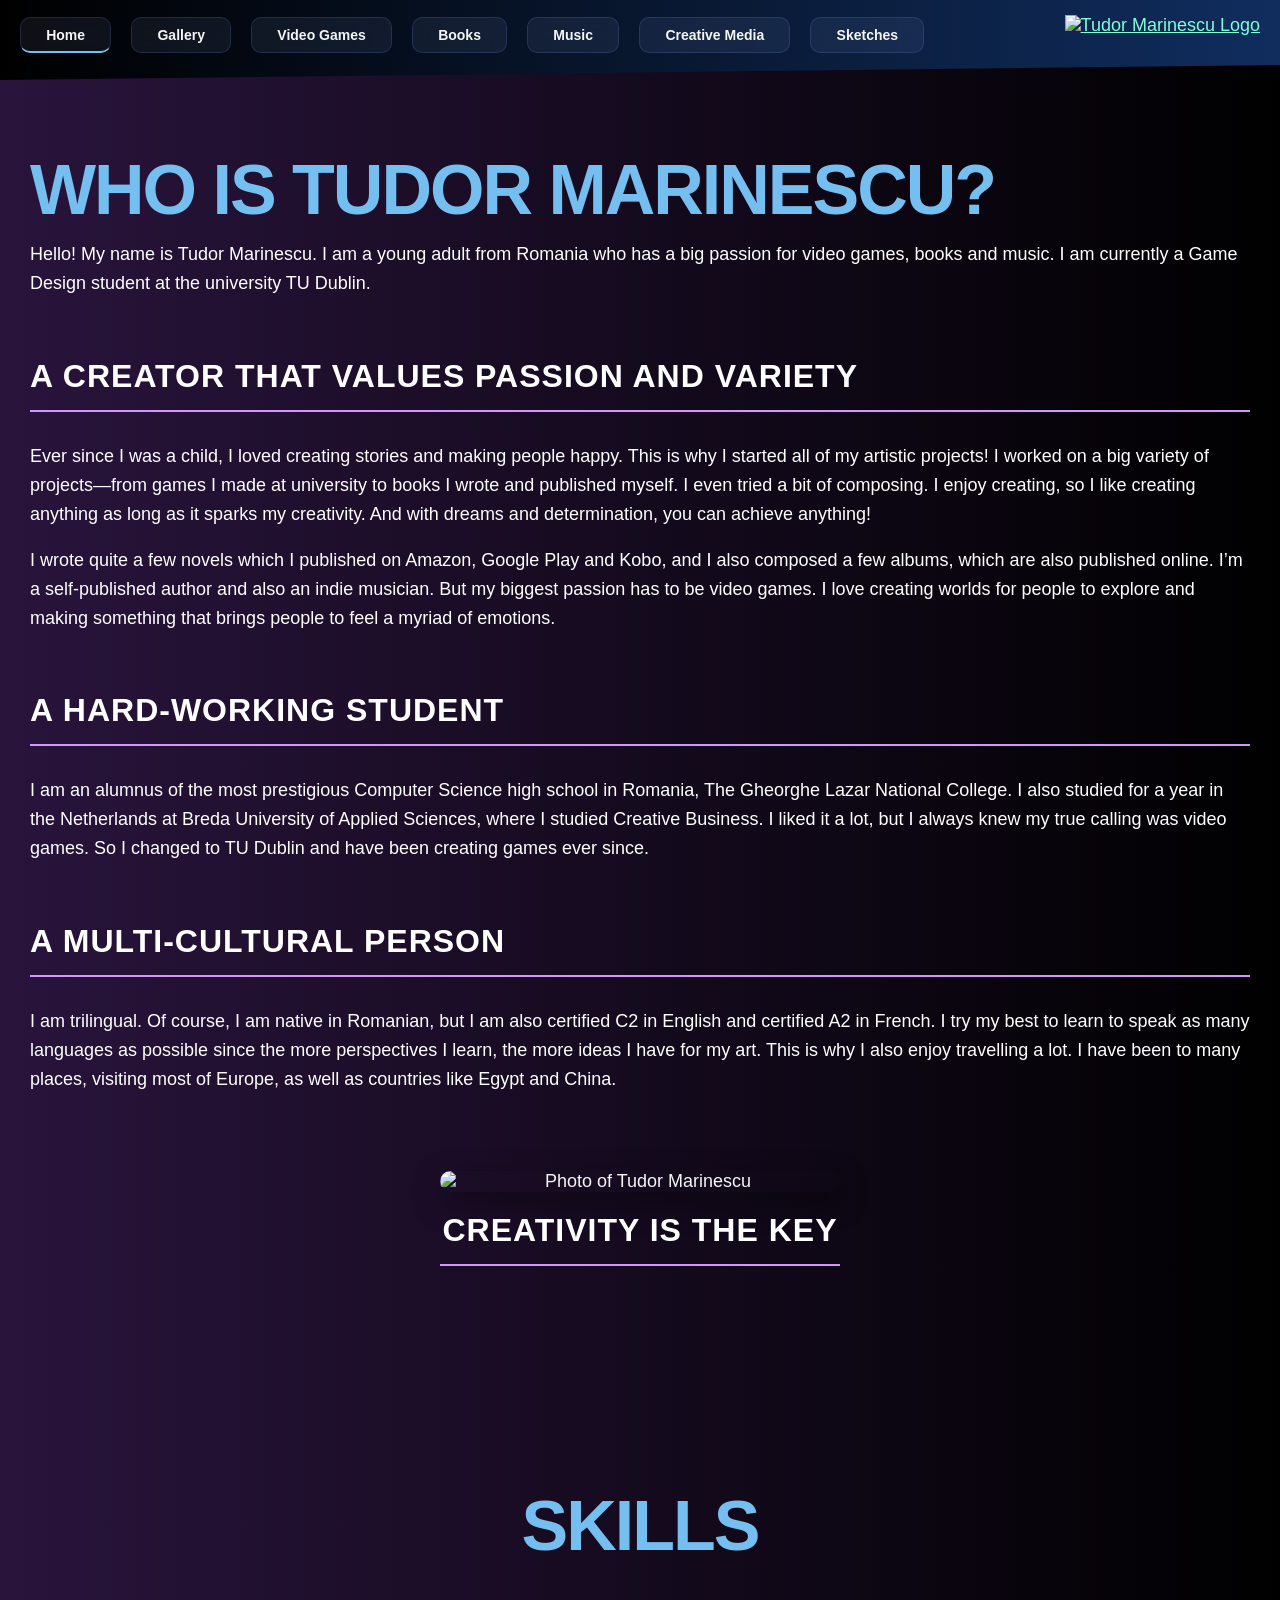
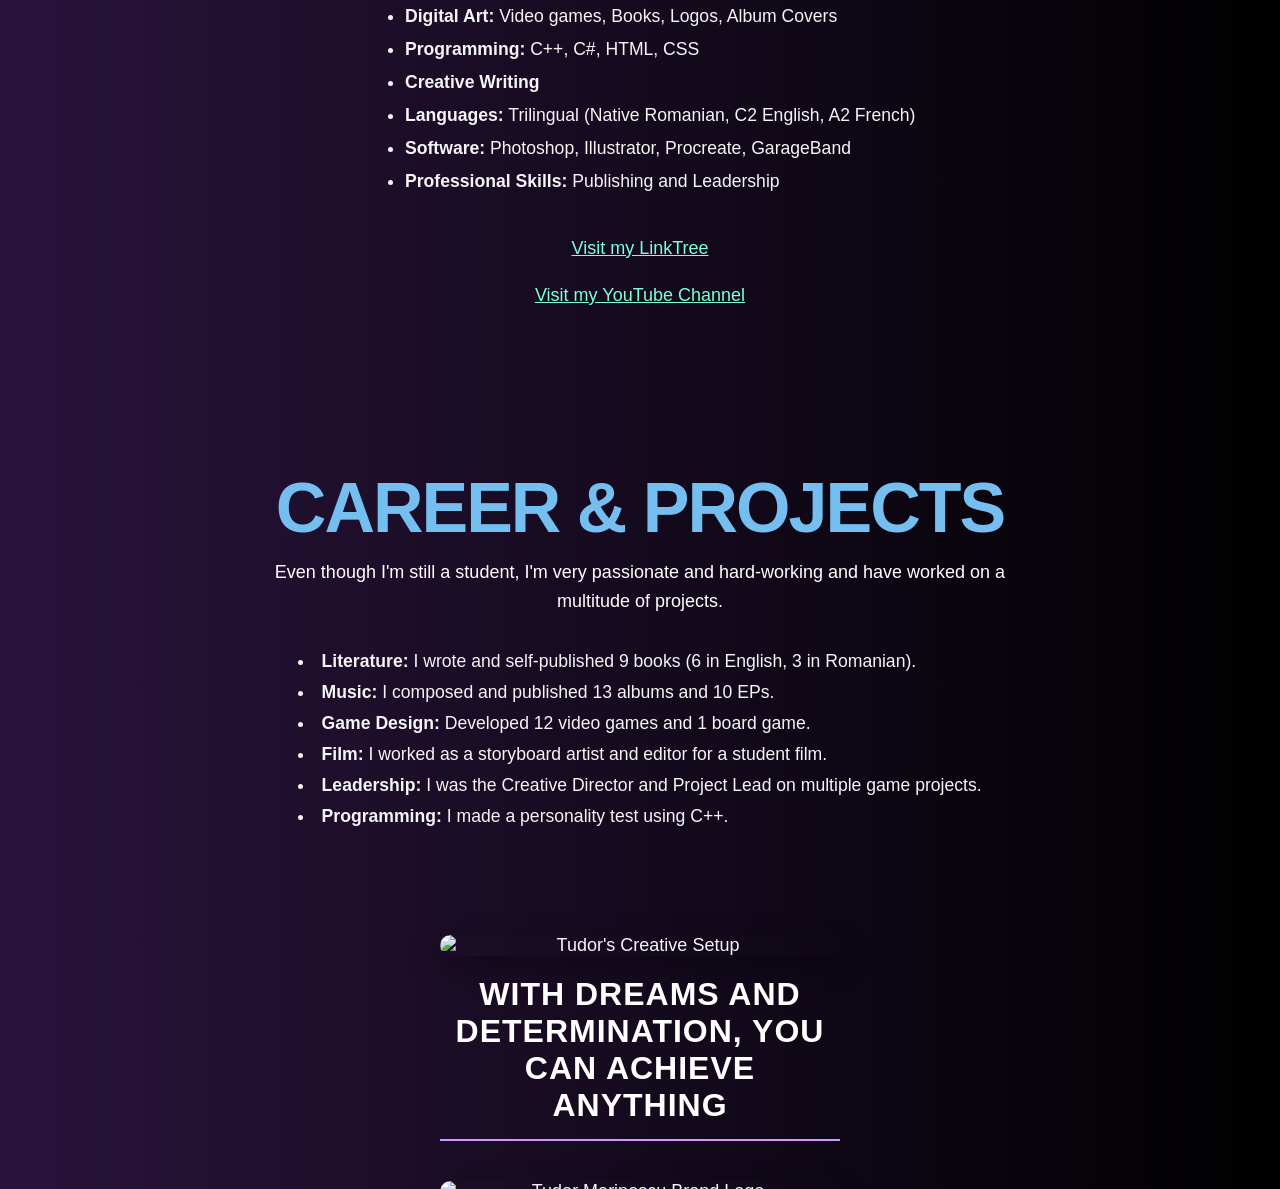
==== commit 6e09b89f: "improvements to the text" ====
--- a/index.html
+++ b/index.html
@@ -315,8 +315,8 @@
             <h1 class="fade-title">Career & Projects</h1>
             <p class="slide-side">Even though I'm still a student, I'm very passionate and hard-working and have worked on a multitude of projects.</p>
             <ul>
-                <li class="slide-side"><strong>Literature:</strong> I wrote and self-published 8 books (5 in English, 3 in Romanian).</li>
-                <li class="slide-side"><strong>Music:</strong> I composed and published 12 albums and 10 EPs.</li>
+                <li class="slide-side"><strong>Literature:</strong> I wrote and self-published 9 books (6 in English, 3 in Romanian).</li>
+                <li class="slide-side"><strong>Music:</strong> I composed and published 13 albums and 10 EPs.</li>
                 <li class="slide-side"><strong>Game Design:</strong> Developed 12 video games and 1 board game.</li>
                 <li class="slide-side"><strong>Film:</strong> I worked as a storyboard artist and editor for a student film.</li>
                 <li class="slide-side"><strong>Leadership:</strong> I was the Creative Director and Project Lead on multiple game projects.</li>
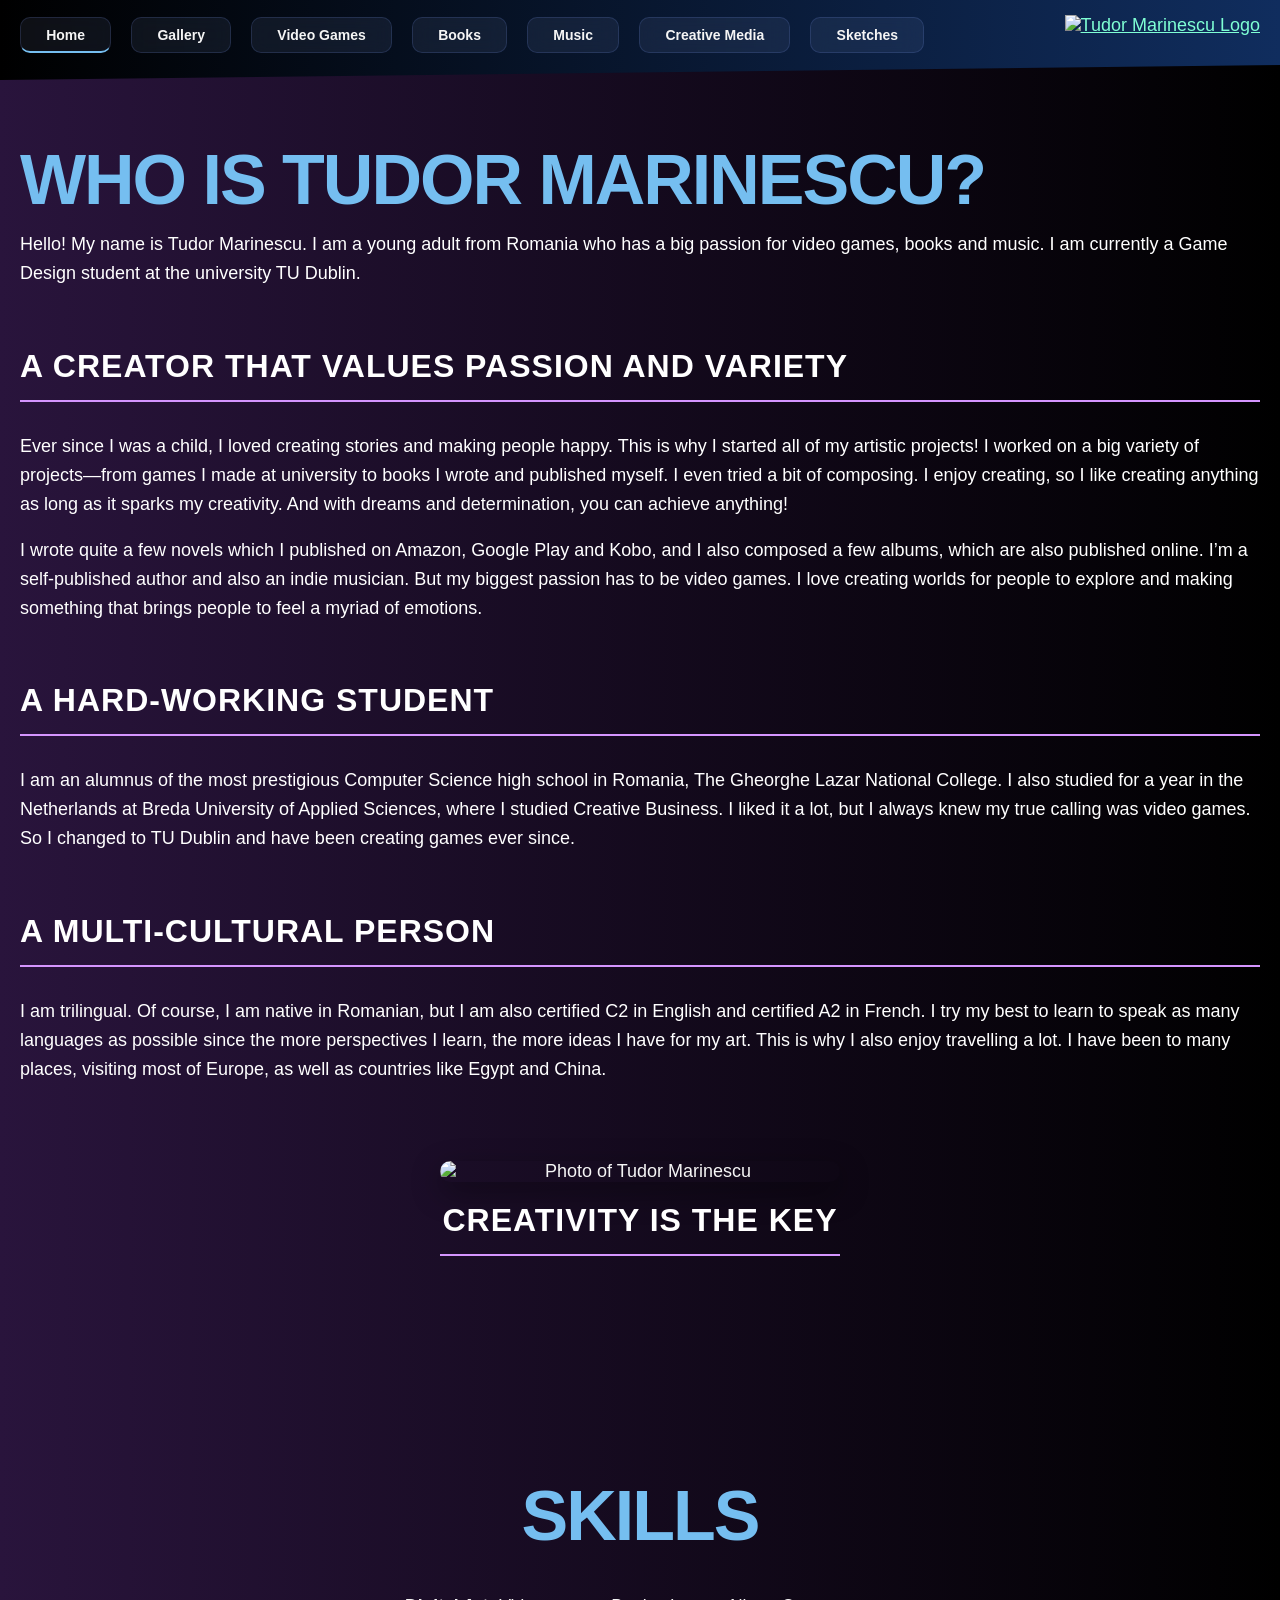
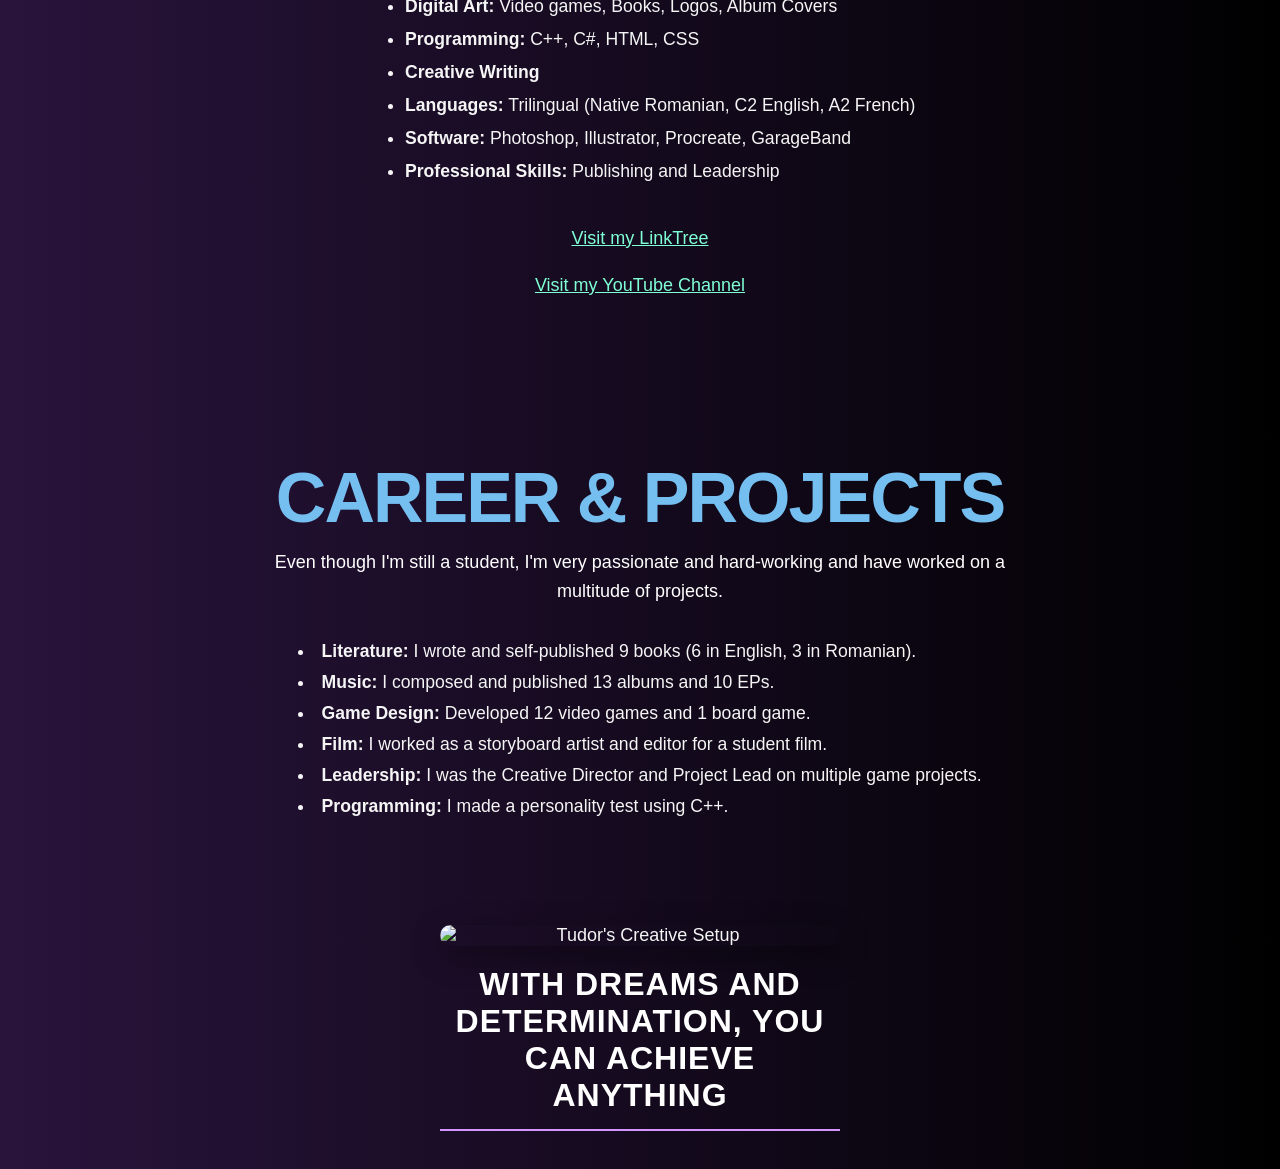
==== commit 541837ab: "more fixes" ====
--- a/index.html
+++ b/index.html
@@ -246,6 +246,17 @@
         @media screen and (max-width: 768px) {
             .control-btn { width: 44px; height: 44px; font-size: 20px; }
         }
+
+        /* --- CSS RESET & OVERFLOW FIX --- */
+        *, *::before, *::after {
+            box-sizing: border-box;
+        }
+
+        body {
+            margin: 0;
+            padding: 0;
+            overflow-x: clip; 
+        }
     </style>
 </head>
 
@@ -416,8 +427,6 @@
         const handlePan = (e) => {
             if (!lbImg.classList.contains('zoomed')) return;
             
-            const rect = document.querySelector('.lb-content').getBoundingClientRect();
-            
             let clientX, clientY;
             if (e.touches && e.touches.length > 0) {
                 clientX = e.touches[0].clientX;
@@ -429,8 +438,32 @@
             
             if (clientX === undefined || clientY === undefined) return;
 
-            const x = ((clientX - rect.left) / rect.width) * 100;
-            const y = ((clientY - rect.top) / rect.height) * 100;
+            // Calculate precise rendered dimensions of the image inside object-fit: contain
+            const containerRect = document.querySelector('.lb-content').getBoundingClientRect();
+            const nw = lbImg.naturalWidth;
+            const nh = lbImg.naturalHeight;
+
+            let imgRect = containerRect;
+            if (nw && nh) {
+                const cRatio = containerRect.width / containerRect.height;
+                const iRatio = nw / nh;
+                let w, h, l, t;
+                if (iRatio > cRatio) {
+                    w = containerRect.width;
+                    h = w / iRatio;
+                    l = containerRect.left;
+                    t = containerRect.top + (containerRect.height - h) / 2;
+                } else {
+                    h = containerRect.height;
+                    w = h * iRatio;
+                    t = containerRect.top;
+                    l = containerRect.left + (containerRect.width - w) / 2;
+                }
+                imgRect = { left: l, top: t, width: w, height: h };
+            }
+
+            const x = Math.max(0, Math.min(100, ((clientX - imgRect.left) / imgRect.width) * 100));
+            const y = Math.max(0, Math.min(100, ((clientY - imgRect.top) / imgRect.height) * 100));
 
             lbImg.style.transformOrigin = `${x}% ${y}%`;
         };
@@ -484,6 +517,7 @@
         animatedElements.forEach(el => {
             observer.observe(el);
         });
+        
     </script>
 </body>
 </html>
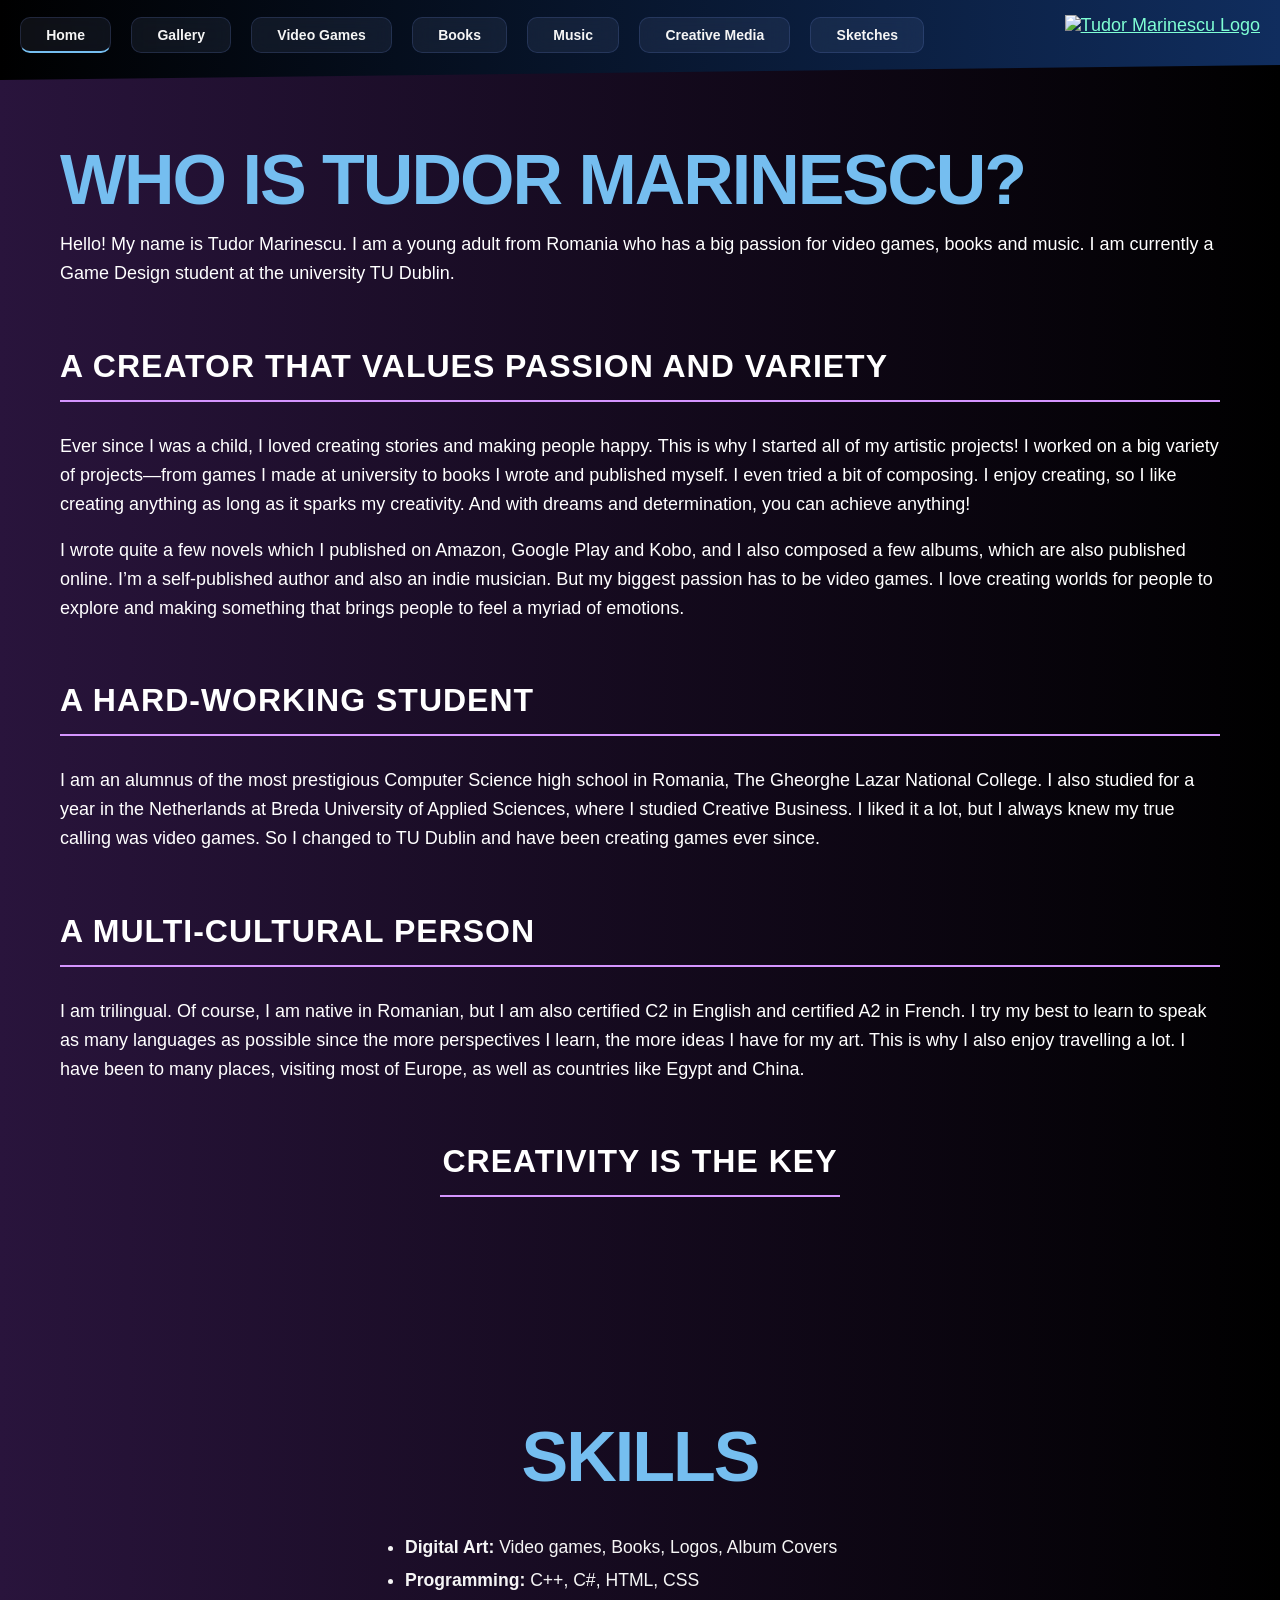
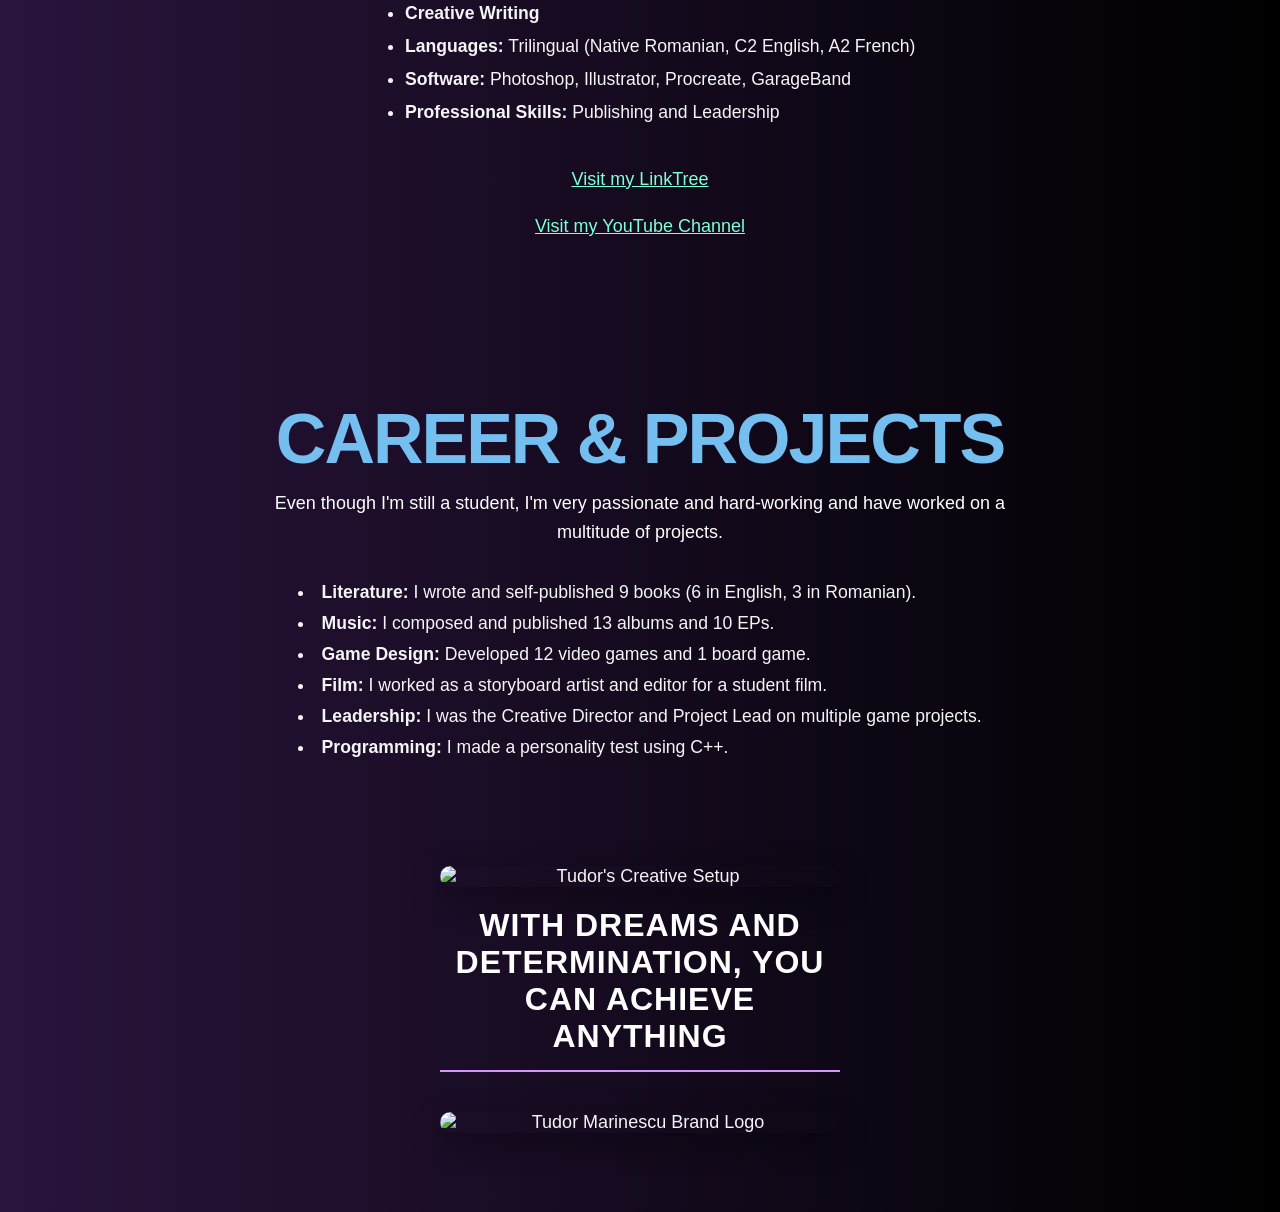
==== commit e485dac6: "more fixes" ====
--- a/index.html
+++ b/index.html
@@ -252,10 +252,33 @@
             box-sizing: border-box;
         }
 
+        html {
+            min-height: 100vh; /* Ensures the HTML canvas covers the whole screen height */
+        }
+
         body {
             margin: 0;
             padding: 0;
             overflow-x: clip; 
+            min-height: 100vh;   /* Ensures body is always at least as tall as the screen */
+            display: flow-root;
+        }
+
+        .games-container {
+            max-width: 1200px;
+            margin: 0 auto;
+            padding: 140px 20px 60px 20px;
+            text-align: left;
+        }
+
+        .page-header h1 {
+            font-family: 'Segoe UI', sans-serif;
+            font-size: clamp(40px, 8vw, 70px);
+            font-weight: 800;
+            color: #75BEF0;
+            margin: 0 0 20px 0;
+            letter-spacing: -2px;
+            text-transform: uppercase;
         }
     </style>
 </head>
@@ -285,8 +308,8 @@
         </div>
     </nav>
 
-    <main>
-        <section id="About" class="gallery-header">
+     <main class="games-container">
+        <section id="About">
             <h1 class="fade-title">Who is Tudor Marinescu?</h1>
             <p class="slide-side">Hello! My name is Tudor Marinescu. I am a young adult from Romania who has a big passion for video games, books and music. I am currently a Game Design student at the university TU Dublin.</p>
             
--- a/style.css
+++ b/style.css
@@ -20,6 +20,7 @@
     background-size: 100% 300%;
     background-attachment: scroll;
 }
+
 
 h1 {
     font-family: 'Segoe UI', sans-serif;
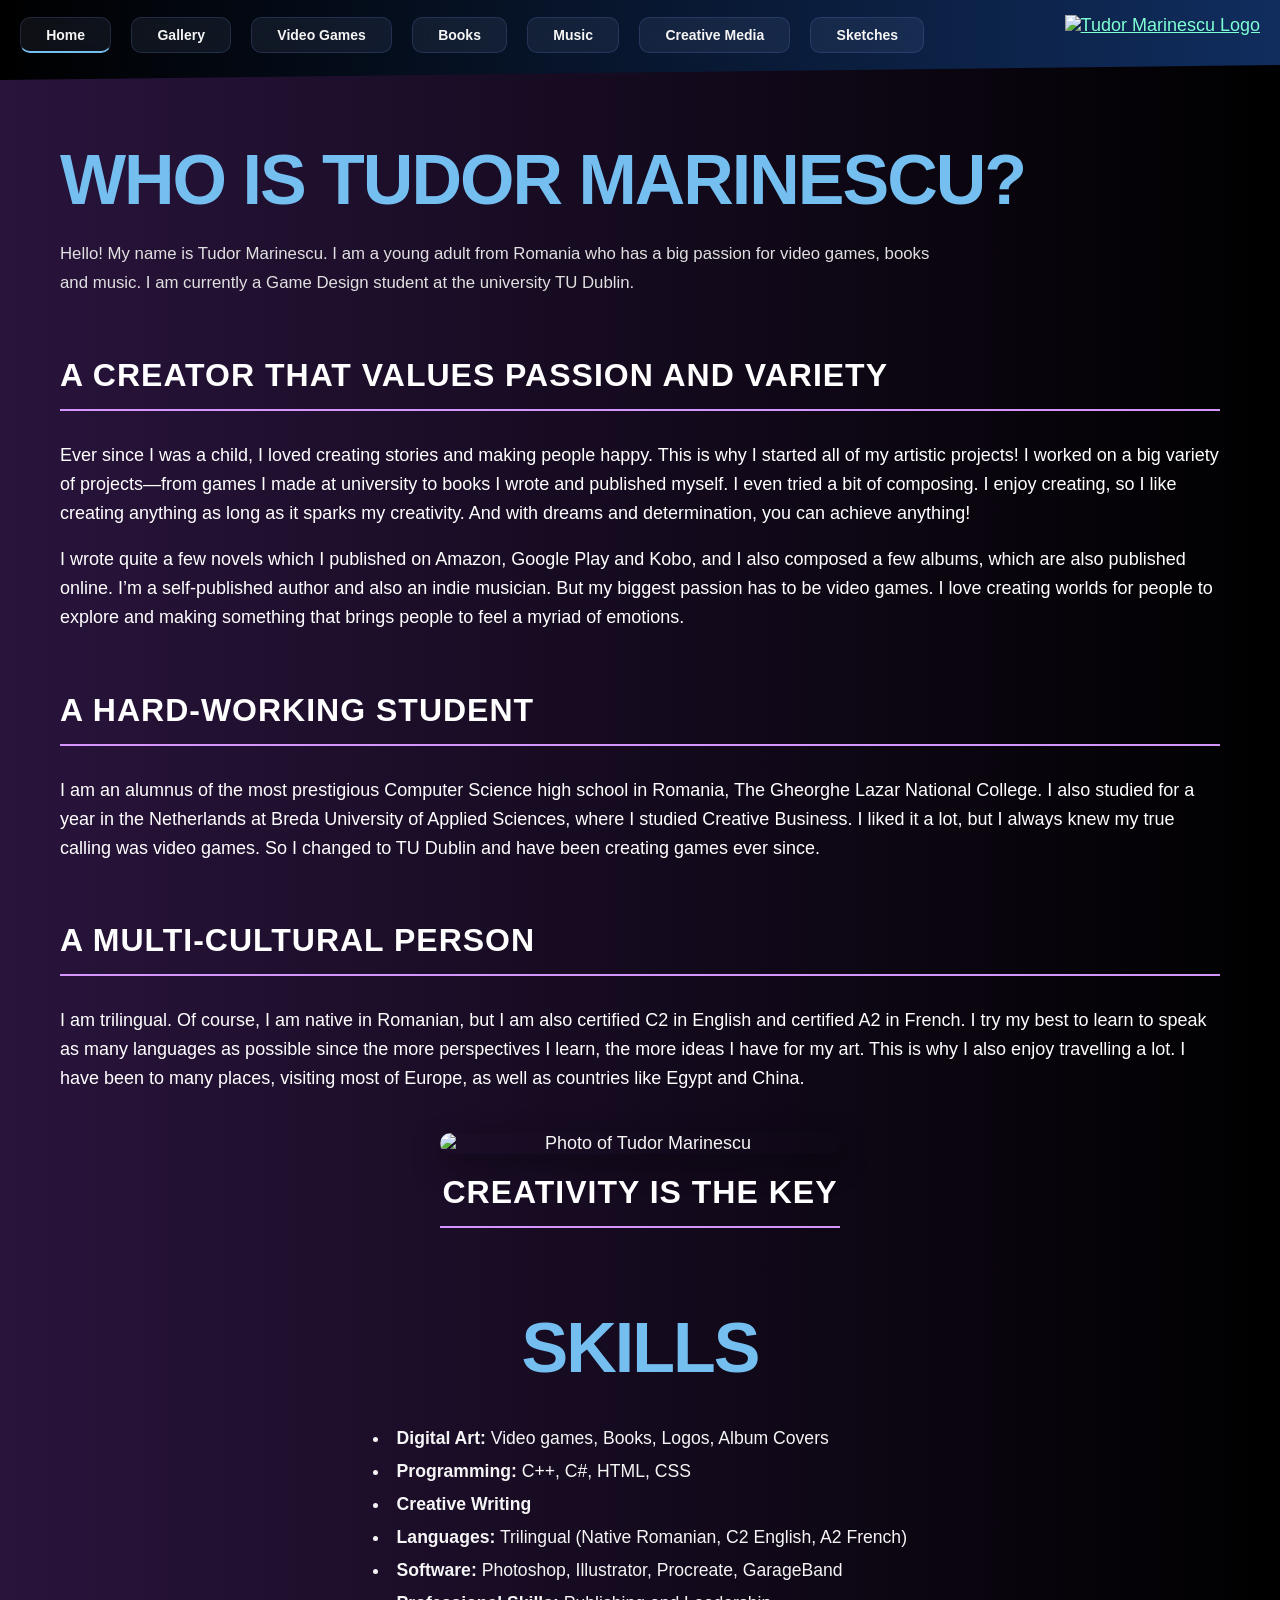
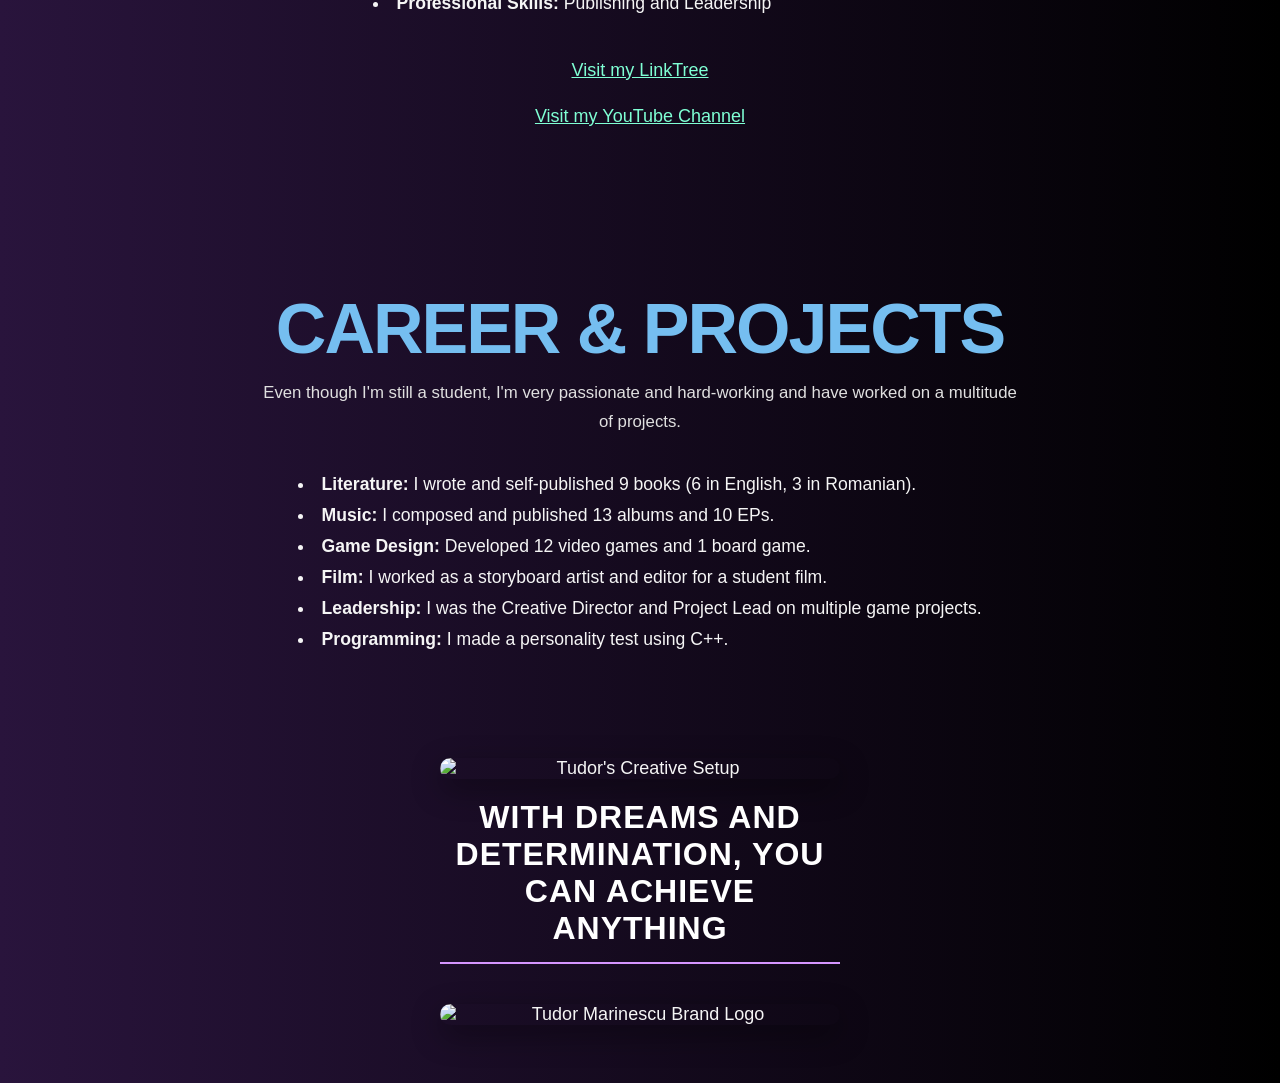
==== commit d9d3bda0: "more fixes" ====
--- a/index.html
+++ b/index.html
@@ -5,6 +5,12 @@
     <meta name="viewport" content="width=device-width, initial-scale=1.0">
     <title>Tudor Marinescu | Home</title>
     
+    <meta name="description" content="Official portfolio website of Tudor Marinescu, Game Design student at TU Dublin, self-published author, and indie musician.">
+    <meta property="og:title" content="Tudor Marinescu | Home">
+    <meta property="og:description" content="Official portfolio website of Tudor Marinescu, Game Design student at TU Dublin, self-published author, and indie musician.">
+    <meta property="og:image" content="https://raw.githubusercontent.com/Starlitriver1234/WebsiteArt/main/Images/LogoTudor.png">
+    <meta property="og:type" content="website">
+
     <link rel="icon" type="image/png" href="https://raw.githubusercontent.com/Starlitriver1234/WebsiteArt/main/Images/LogoTudor.png">
     <link rel="stylesheet" href="style.css">
     
@@ -13,9 +19,39 @@
             scroll-behavior: smooth !important; 
         }
 
+        .games-container {
+            max-width: 1200px;
+            margin: 0 auto;
+            padding: 140px 20px 60px 20px;
+            text-align: left;
+        }
+
+        .page-header {
+            text-align: left;
+            margin-bottom: 40px;
+        }
+
+        .page-header h1 {
+            font-family: 'Segoe UI', sans-serif;
+            font-size: clamp(40px, 8vw, 70px);
+            font-weight: 800;
+            color: #75BEF0;
+            margin: 0 0 20px 0;
+            letter-spacing: -2px;
+            text-transform: uppercase;
+        }
+
+        .page-header p {
+            color: #e0e0e0;
+            font-size: 1.05rem;
+            line-height: 1.7;
+            margin-bottom: 0;
+            max-width: 900px;
+        }
+
         .gallery-header {
             text-align: left;
-            padding: 140px 20px 20px 20px;
+            padding: 80px 20px 20px 20px;
         }
 
         .gallery-header h1 {
@@ -85,6 +121,8 @@
         }
 
         @media screen and (max-width: 768px) {
+            .games-container { padding: 100px 15px 60px 15px; }
+
             .menu-toggle {
                 display: flex;
                 flex-direction: column;
@@ -170,10 +208,6 @@
             .nav-links.active .nav-btn:nth-child(4) { transition-delay: 0.26s; }
             .nav-links.active .nav-btn:nth-child(5) { transition-delay: 0.30s; }
             .nav-links.active .nav-btn:nth-child(6) { transition-delay: 0.34s; }
-
-            .gallery-header {
-                padding-top: 100px; 
-            }
         }
 
         .lightbox {
@@ -253,32 +287,15 @@
         }
 
         html {
-            min-height: 100vh; /* Ensures the HTML canvas covers the whole screen height */
+            min-height: 100vh;
         }
 
         body {
             margin: 0;
             padding: 0;
             overflow-x: clip; 
-            min-height: 100vh;   /* Ensures body is always at least as tall as the screen */
+            min-height: 100vh;
             display: flow-root;
-        }
-
-        .games-container {
-            max-width: 1200px;
-            margin: 0 auto;
-            padding: 140px 20px 60px 20px;
-            text-align: left;
-        }
-
-        .page-header h1 {
-            font-family: 'Segoe UI', sans-serif;
-            font-size: clamp(40px, 8vw, 70px);
-            font-weight: 800;
-            color: #75BEF0;
-            margin: 0 0 20px 0;
-            letter-spacing: -2px;
-            text-transform: uppercase;
         }
     </style>
 </head>
@@ -308,10 +325,12 @@
         </div>
     </nav>
 
-     <main class="games-container">
+    <main class="games-container">
         <section id="About">
-            <h1 class="fade-title">Who is Tudor Marinescu?</h1>
-            <p class="slide-side">Hello! My name is Tudor Marinescu. I am a young adult from Romania who has a big passion for video games, books and music. I am currently a Game Design student at the university TU Dublin.</p>
+            <header class="page-header">
+                <h1 class="fade-title">Who is Tudor Marinescu?</h1>
+                <p class="slide-side">Hello! My name is Tudor Marinescu. I am a young adult from Romania who has a big passion for video games, books and music. I am currently a Game Design student at the university TU Dublin.</p>
+            </header>
             
             <h2 class="slide-side">A creator that values passion and variety</h2>
             <p class="slide-side">Ever since I was a child, I loved creating stories and making people happy. This is why I started all of my artistic projects! I worked on a big variety of projects—from games I made at university to books I wrote and published myself. I even tried a bit of composing. I enjoy creating, so I like creating anything as long as it sparks my creativity. And with dreams and determination, you can achieve anything!</p>
@@ -330,10 +349,10 @@
         </div>
 
         <section id="Skills" class="gallery-header">
-            <header class="gallery-header">
+            <header class="gallery-header" style="padding: 0; margin-bottom: 20px;">
                 <h1 class="fade-title" style="text-align: center;">Skills</h1>
             </header>
-            <ul>
+            <ul style="list-style-position: inside; padding-left: 0;">
                 <li class="slide-side"><strong>Digital Art:</strong> Video games, Books, Logos, Album Covers</li>
                 <li class="slide-side"><strong>Programming:</strong> C++, C#, HTML, CSS</li>
                 <li class="slide-side"><strong>Creative Writing</strong></li>
@@ -347,8 +366,8 @@
 
         <section id="Career" class="gallery-header">
             <h1 class="fade-title">Career & Projects</h1>
-            <p class="slide-side">Even though I'm still a student, I'm very passionate and hard-working and have worked on a multitude of projects.</p>
-            <ul>
+            <p class="slide-side" style="color: #e0e0e0; font-size: 1.05rem; line-height: 1.7; margin-bottom: 20px;">Even though I'm still a student, I'm very passionate and hard-working and have worked on a multitude of projects.</p>
+            <ul style="list-style-position: inside; padding-left: 0;">
                 <li class="slide-side"><strong>Literature:</strong> I wrote and self-published 9 books (6 in English, 3 in Romanian).</li>
                 <li class="slide-side"><strong>Music:</strong> I composed and published 13 albums and 10 EPs.</li>
                 <li class="slide-side"><strong>Game Design:</strong> Developed 12 video games and 1 board game.</li>
@@ -461,7 +480,6 @@
             
             if (clientX === undefined || clientY === undefined) return;
 
-            // Calculate precise rendered dimensions of the image inside object-fit: contain
             const containerRect = document.querySelector('.lb-content').getBoundingClientRect();
             const nw = lbImg.naturalWidth;
             const nh = lbImg.naturalHeight;
@@ -540,7 +558,6 @@
         animatedElements.forEach(el => {
             observer.observe(el);
         });
-        
     </script>
 </body>
 </html>
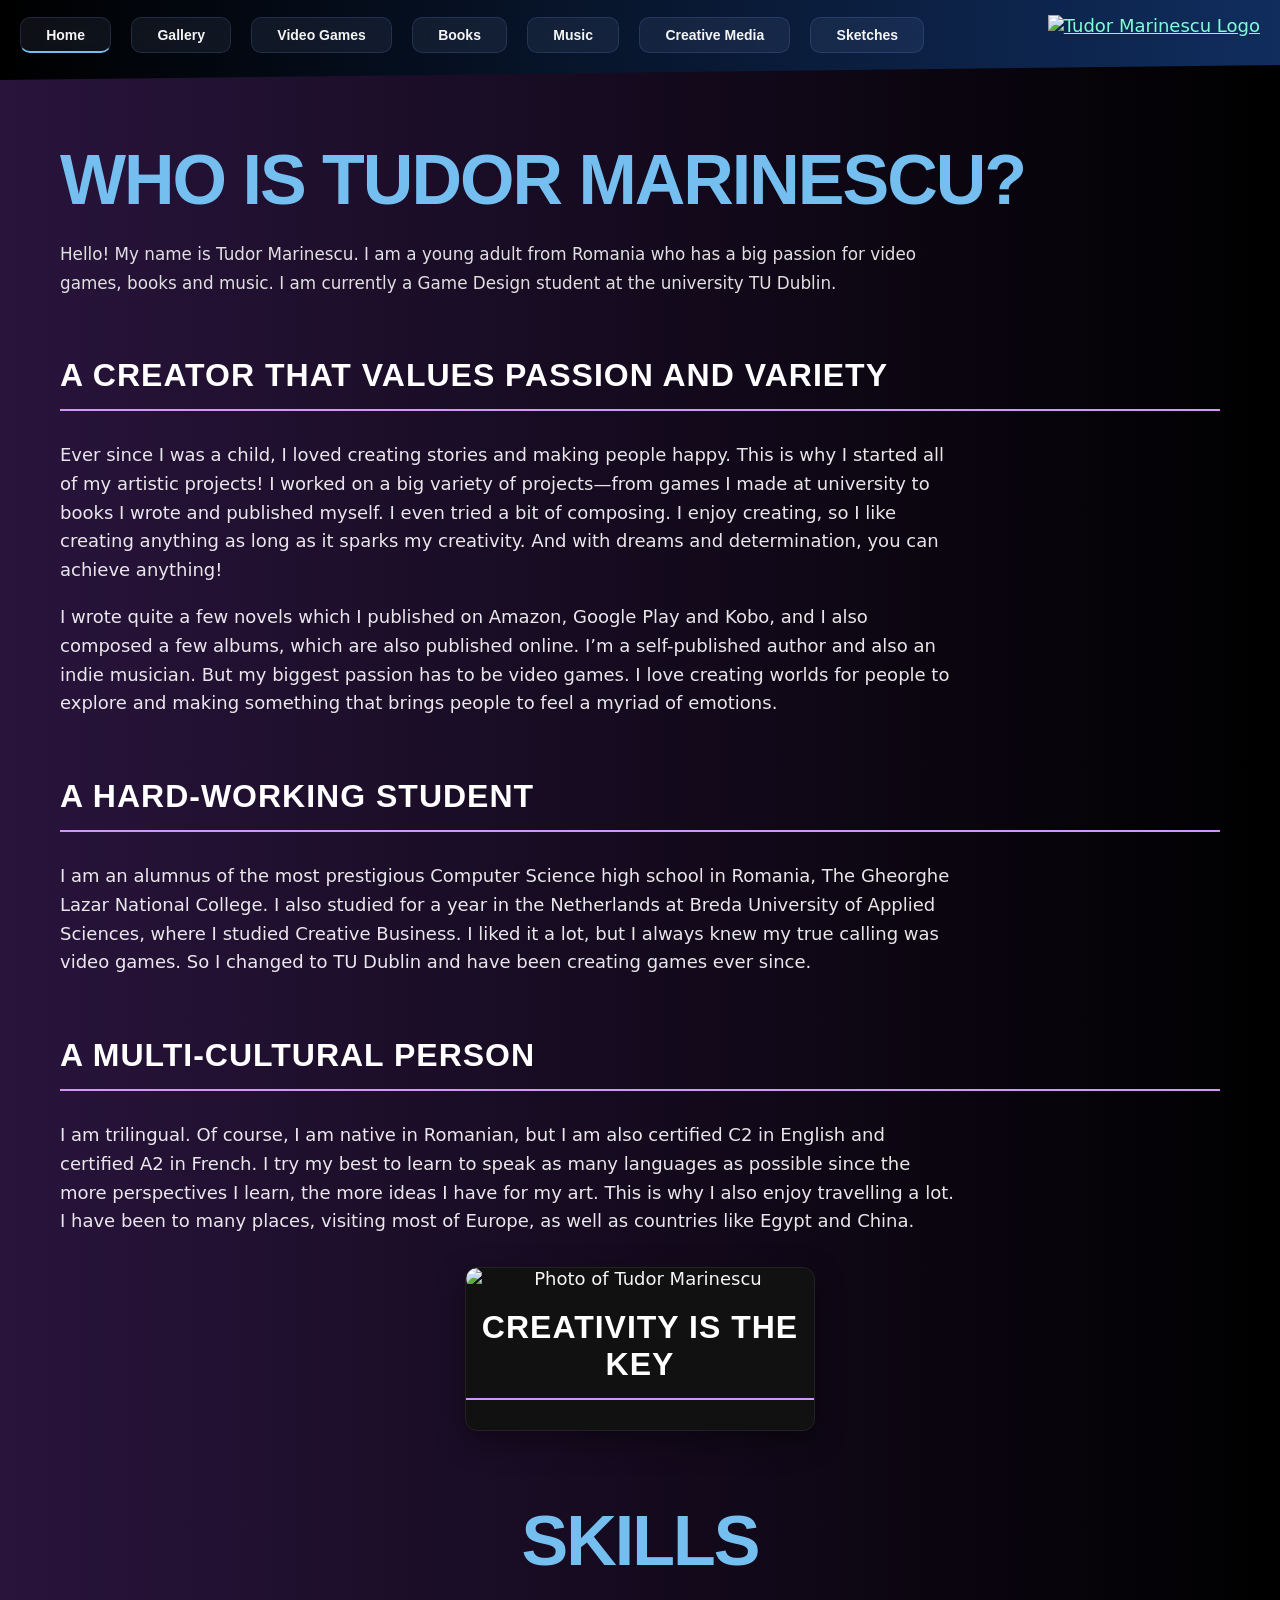
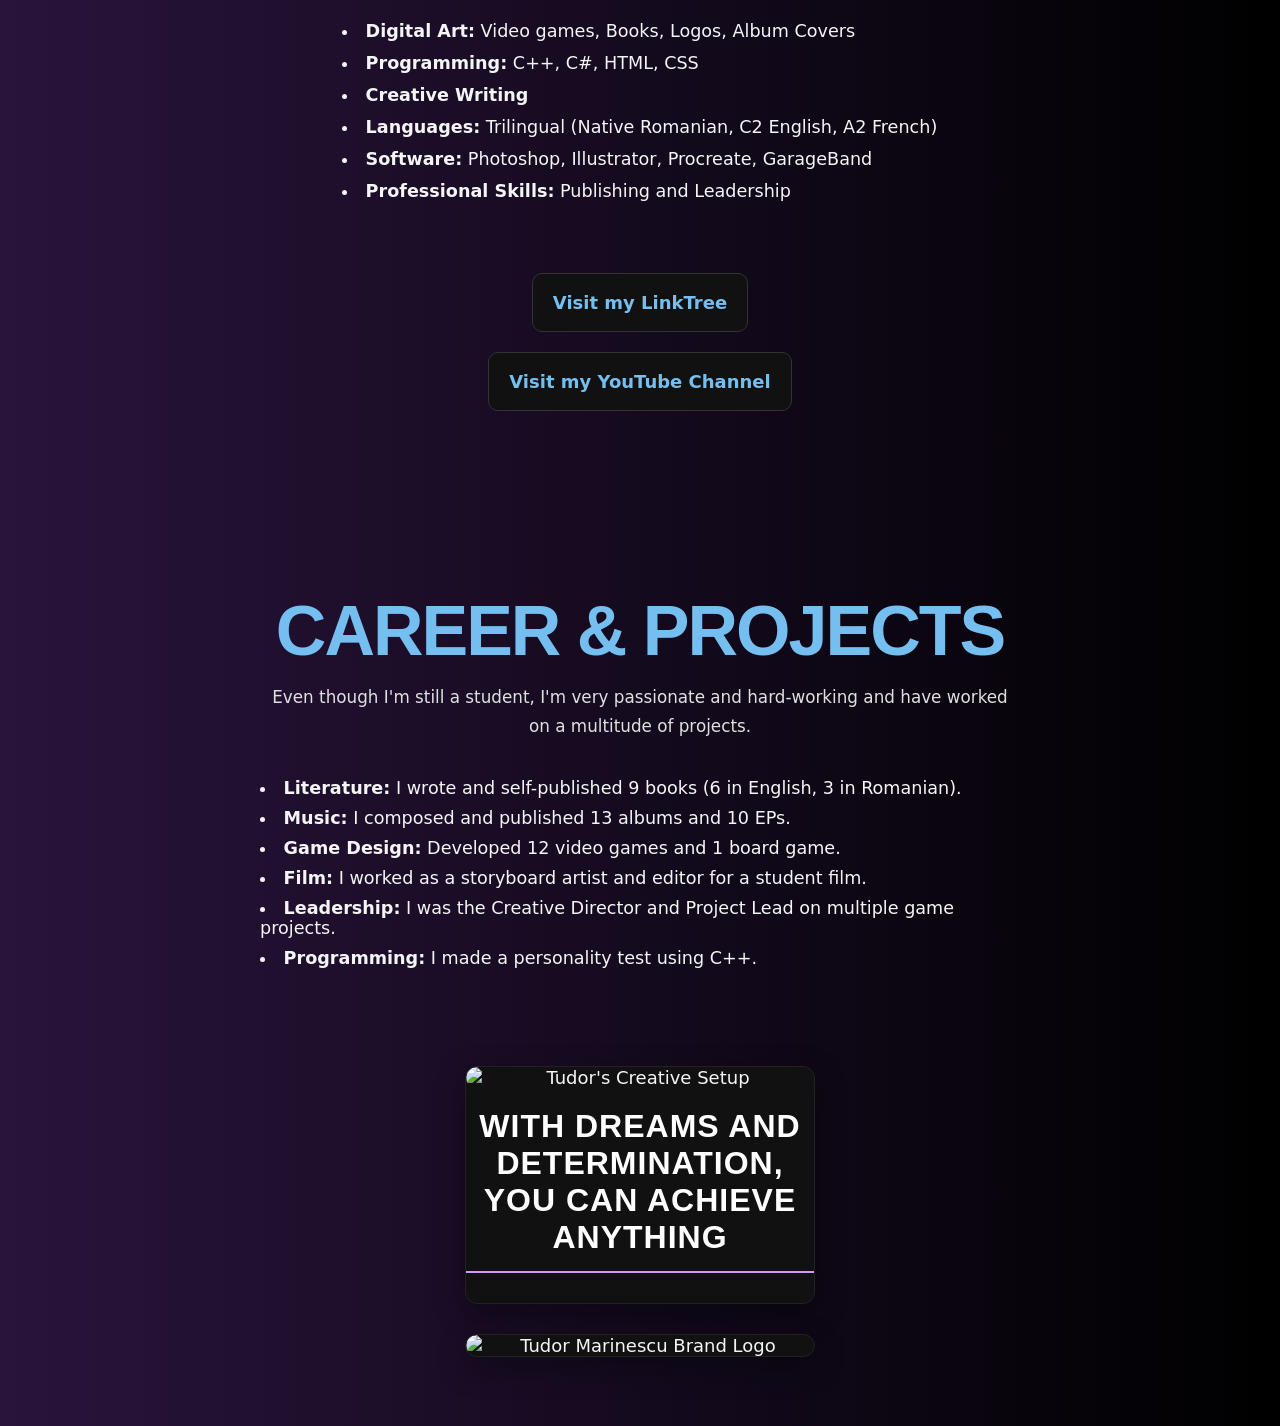
==== commit 7e3b9209: "Redid the css to combine all css from each page into one, then split the css into multiplle css" ====
--- a/index.html
+++ b/index.html
@@ -12,292 +12,8 @@
     <meta property="og:type" content="website">
 
     <link rel="icon" type="image/png" href="https://raw.githubusercontent.com/Starlitriver1234/WebsiteArt/main/Images/LogoTudor.png">
-    <link rel="stylesheet" href="style.css">
+    <link rel="stylesheet" href="main.css">
     
-    <style>
-        html { 
-            scroll-behavior: smooth !important; 
-        }
-
-        .games-container {
-            max-width: 1200px;
-            margin: 0 auto;
-            padding: 140px 20px 60px 20px;
-            text-align: left;
-        }
-
-        .page-header {
-            text-align: left;
-            margin-bottom: 40px;
-        }
-
-        .page-header h1 {
-            font-family: 'Segoe UI', sans-serif;
-            font-size: clamp(40px, 8vw, 70px);
-            font-weight: 800;
-            color: #75BEF0;
-            margin: 0 0 20px 0;
-            letter-spacing: -2px;
-            text-transform: uppercase;
-        }
-
-        .page-header p {
-            color: #e0e0e0;
-            font-size: 1.05rem;
-            line-height: 1.7;
-            margin-bottom: 0;
-            max-width: 900px;
-        }
-
-        .gallery-header {
-            text-align: left;
-            padding: 80px 20px 20px 20px;
-        }
-
-        .gallery-header h1 {
-            font-family: 'Segoe UI', sans-serif;
-            font-size: clamp(40px, 8vw, 70px);
-            font-weight: 800;
-            color: #75BEF0;
-            margin: 0;
-            letter-spacing: -2px;
-            text-transform: uppercase;
-        }
-
-        .fade-title {
-            opacity: 0; 
-            transform: translateX(25px);
-            transition: opacity 0.9s ease, transform 0.9s ease; 
-            will-change: opacity, transform;
-        }
-
-        .slide-side {
-            opacity: 0;
-            transform: translateX(15px);
-            transition: opacity 0.9s ease, transform 0.9s ease;
-            will-change: opacity, transform;
-        }
-
-        .fade-title.fade-in, 
-        .slide-side.fade-in {
-            opacity: 1;
-            transform: translateX(0);
-        }
-
-        #Skills.gallery-header, 
-        #Career.gallery-header {
-            padding-top: 40px;
-        }
-
-        .logo-section {
-            width: 90%;
-            max-width: 400px;
-            margin: 40px auto; 
-            text-align: center;
-            cursor: pointer;
-        }
-
-        .logo-section img {
-            width: 100%;
-            height: auto;
-            border-radius: 12px;
-            display: block;
-            margin: 0 auto;
-            box-shadow: 0 10px 30px rgba(0,0,0,0.4);
-            transition: opacity 0.4s ease, transform 0.4s ease, filter 0.4s ease;
-            will-change: transform, filter; 
-            pointer-events: none;
-            user-select: none;
-        }
-
-        .logo-section:hover img {
-            transform: scale(1.04);
-            filter: brightness(1.08) contrast(1.02);
-        }
-
-        .navbar::before {
-            z-index: -1; 
-            pointer-events: none;
-        }
-
-        @media screen and (max-width: 768px) {
-            .games-container { padding: 100px 15px 60px 15px; }
-
-            .menu-toggle {
-                display: flex;
-                flex-direction: column;
-                gap: 5px;
-                cursor: pointer;
-                z-index: 1003;
-            }
-            
-            .bar {
-                width: 25px;
-                height: 3px;
-                background-color: #75BEF0 !important;
-                display: block;
-                transform-origin: center;
-                transition: all 0.3s ease-in-out;
-            }
-
-            .menu-toggle.is-active .bar:nth-child(1) {
-                transform: translateY(8px) rotate(45deg);
-            }
-            .menu-toggle.is-active .bar:nth-child(2) {
-                opacity: 0;
-            }
-            .menu-toggle.is-active .bar:nth-child(3) {
-                transform: translateY(-8px) rotate(-45deg);
-            }
-
-            .nav-links {
-                display: flex; 
-                flex-direction: column;
-                position: absolute;
-                top: 0;
-                left: 0;
-                width: 100%;
-                background: rgba(16, 45, 94, 0.98);
-                padding: 90px 0 20px 0;
-                box-shadow: 0 15px 35px rgba(0, 0, 0, 0.5);
-                border-bottom-left-radius: 16px; 
-                border-bottom-right-radius: 16px;
-                backdrop-filter: blur(12px);
-                -webkit-backdrop-filter: blur(12px);
-                z-index: -1; 
-                
-                opacity: 0;
-                visibility: hidden;
-                transform: translateY(-100%);
-                transition: transform 0.5s ease-in-out, opacity 0.4s ease-in-out, visibility 0.5s;
-                max-height: 85vh; 
-                overflow-y: auto; 
-            }
-
-            .nav-links.active { 
-                opacity: 1;
-                visibility: visible;
-                transform: translateY(0);
-            }
-
-            .nav-btn {
-                width: 85%;
-                margin: 8px auto;
-                text-align: center;
-                font-size: 16px;
-                padding: 14px 20px;
-                background: rgba(255, 255, 255, 0.05);
-                border: 1px solid rgba(117, 190, 240, 0.2);
-                border-radius: 12px;
-                box-shadow: 0 4px 6px rgba(0, 0, 0, 0.1);
-                display: block;
-                
-                opacity: 0;
-                transform: translateY(-8px);
-                transition: opacity 0.3s ease, transform 0.3s ease, background 0.2s, border-color 0.2s;
-            }
-
-            .nav-links.active .nav-btn {
-                opacity: 1;
-                transform: translateY(0);
-            }
-
-            .nav-links.active .nav-btn:nth-child(1) { transition-delay: 0.14s; }
-            .nav-links.active .nav-btn:nth-child(2) { transition-delay: 0.18s; }
-            .nav-links.active .nav-btn:nth-child(3) { transition-delay: 0.22s; }
-            .nav-links.active .nav-btn:nth-child(4) { transition-delay: 0.26s; }
-            .nav-links.active .nav-btn:nth-child(5) { transition-delay: 0.30s; }
-            .nav-links.active .nav-btn:nth-child(6) { transition-delay: 0.34s; }
-        }
-
-        .lightbox {
-            display: none;
-            position: fixed;
-            inset: 0;
-            background: rgba(0, 0, 0, 0.95);
-            z-index: 9999;
-            justify-content: center;
-            align-items: center;
-            user-select: none;
-        }
-
-        .lb-content {
-            position: relative;
-            width: 90vw;
-            height: 90vh;
-            display: flex;
-            justify-content: center;
-            align-items: center;
-            overflow: hidden;
-            border-radius: 4px;
-        }
-
-        .lb-content img {
-            max-width: 100%;
-            max-height: 100%;
-            object-fit: contain;
-            cursor: zoom-in;
-            transition: transform 0.25s cubic-bezier(0.25, 1, 0.5, 1);
-            transform-origin: center center;
-            will-change: transform;
-            user-select: none;
-            -webkit-user-drag: none;
-        }
-
-        .lb-content img.zoomed {
-            transform: scale(2.5);
-            cursor: zoom-out;
-        }
-
-        .control-btn {
-            position: absolute;
-            background: rgba(255, 255, 255, 0.1);
-            color: white;
-            border: none;
-            font-size: 24px;
-            width: 50px;
-            height: 50px;
-            border-radius: 50%;
-            cursor: pointer;
-            display: flex;
-            justify-content: center;
-            align-items: center;
-            backdrop-filter: blur(4px);
-            transition: background 0.2s, transform 0.1s;
-            z-index: 10001;
-        }
-
-        .control-btn:hover {
-            background: rgba(255, 255, 255, 0.25);
-        }
-
-        .control-btn:active {
-            transform: scale(0.95);
-        }
-
-        .close-btn { top: 20px; right: 20px; font-size: 28px; }
-
-        @media screen and (max-width: 768px) {
-            .control-btn { width: 44px; height: 44px; font-size: 20px; }
-        }
-
-        /* --- CSS RESET & OVERFLOW FIX --- */
-        *, *::before, *::after {
-            box-sizing: border-box;
-        }
-
-        html {
-            min-height: 100vh;
-        }
-
-        body {
-            margin: 0;
-            padding: 0;
-            overflow-x: clip; 
-            min-height: 100vh;
-            display: flow-root;
-        }
-    </style>
 </head>
 
 <body>
@@ -360,8 +76,10 @@
                 <li class="slide-side"><strong>Software:</strong> Photoshop, Illustrator, Procreate, GarageBand</li>
                 <li class="slide-side"><strong>Professional Skills:</strong> Publishing and Leadership</li>
             </ul>
-            <p class="slide-side"><a href="https://linktr.ee/tudor.marinescu" target="_blank" rel="noopener noreferrer">Visit my LinkTree</a></p>
-            <p class="slide-side"><a href="https://www.youtube.com/@TudorMarinescu123" target="_blank" rel="noopener noreferrer">Visit my YouTube Channel</a></p>
+            <div class="index-social-links slide-side">
+                <a href="https://linktr.ee/tudor.marinescu" target="_blank" rel="noopener noreferrer" class="music-btn">Visit my LinkTree</a>
+                <a href="https://www.youtube.com/@TudorMarinescu123" target="_blank" rel="noopener noreferrer" class="music-btn">Visit my YouTube Channel</a>
+            </div>
         </section>
 
         <section id="Career" class="gallery-header">
--- a/main.css
+++ b/main.css
@@ -0,0 +1,8 @@
+/* main.css */
+@import url('base.css');
+@import url('layout.css');
+@import url('navbar.css');
+@import url('components.css');
+@import url('gallery.css');
+@import url('animations.css');
+@import url('pages.css');
